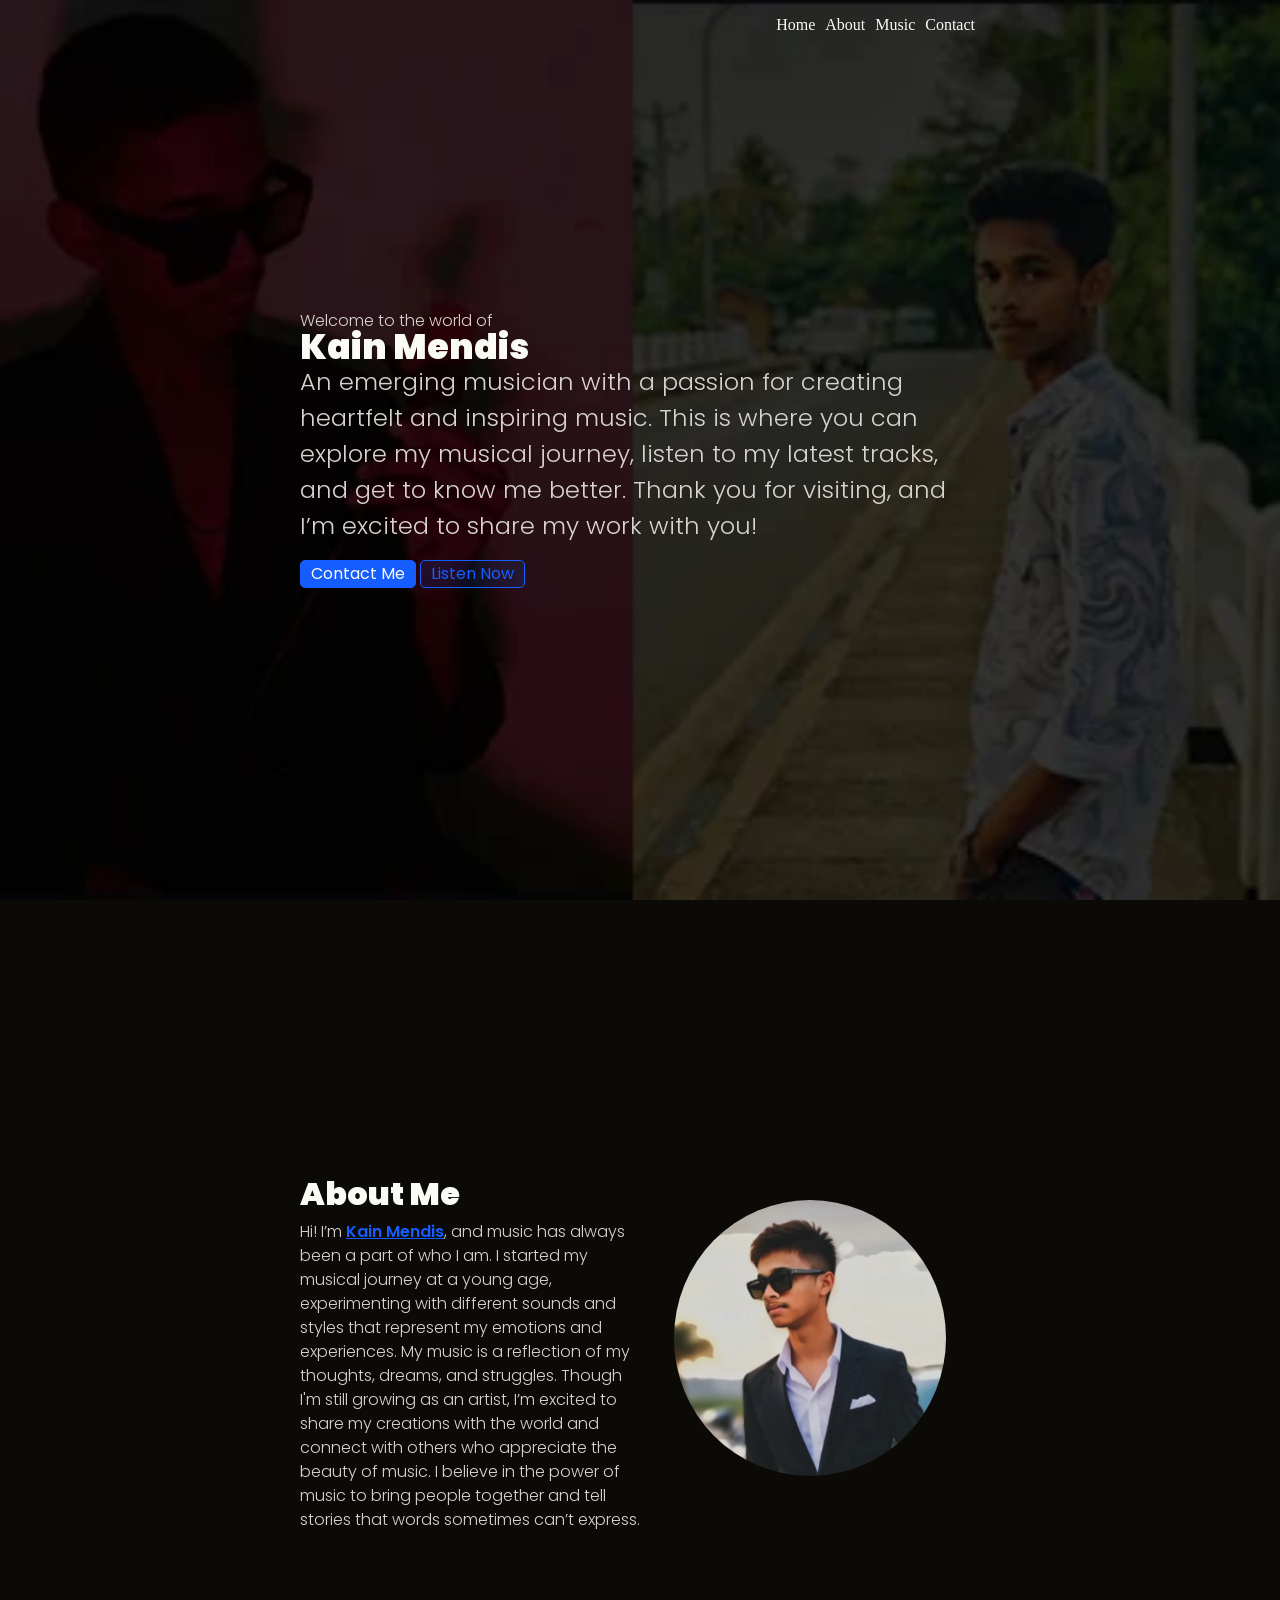
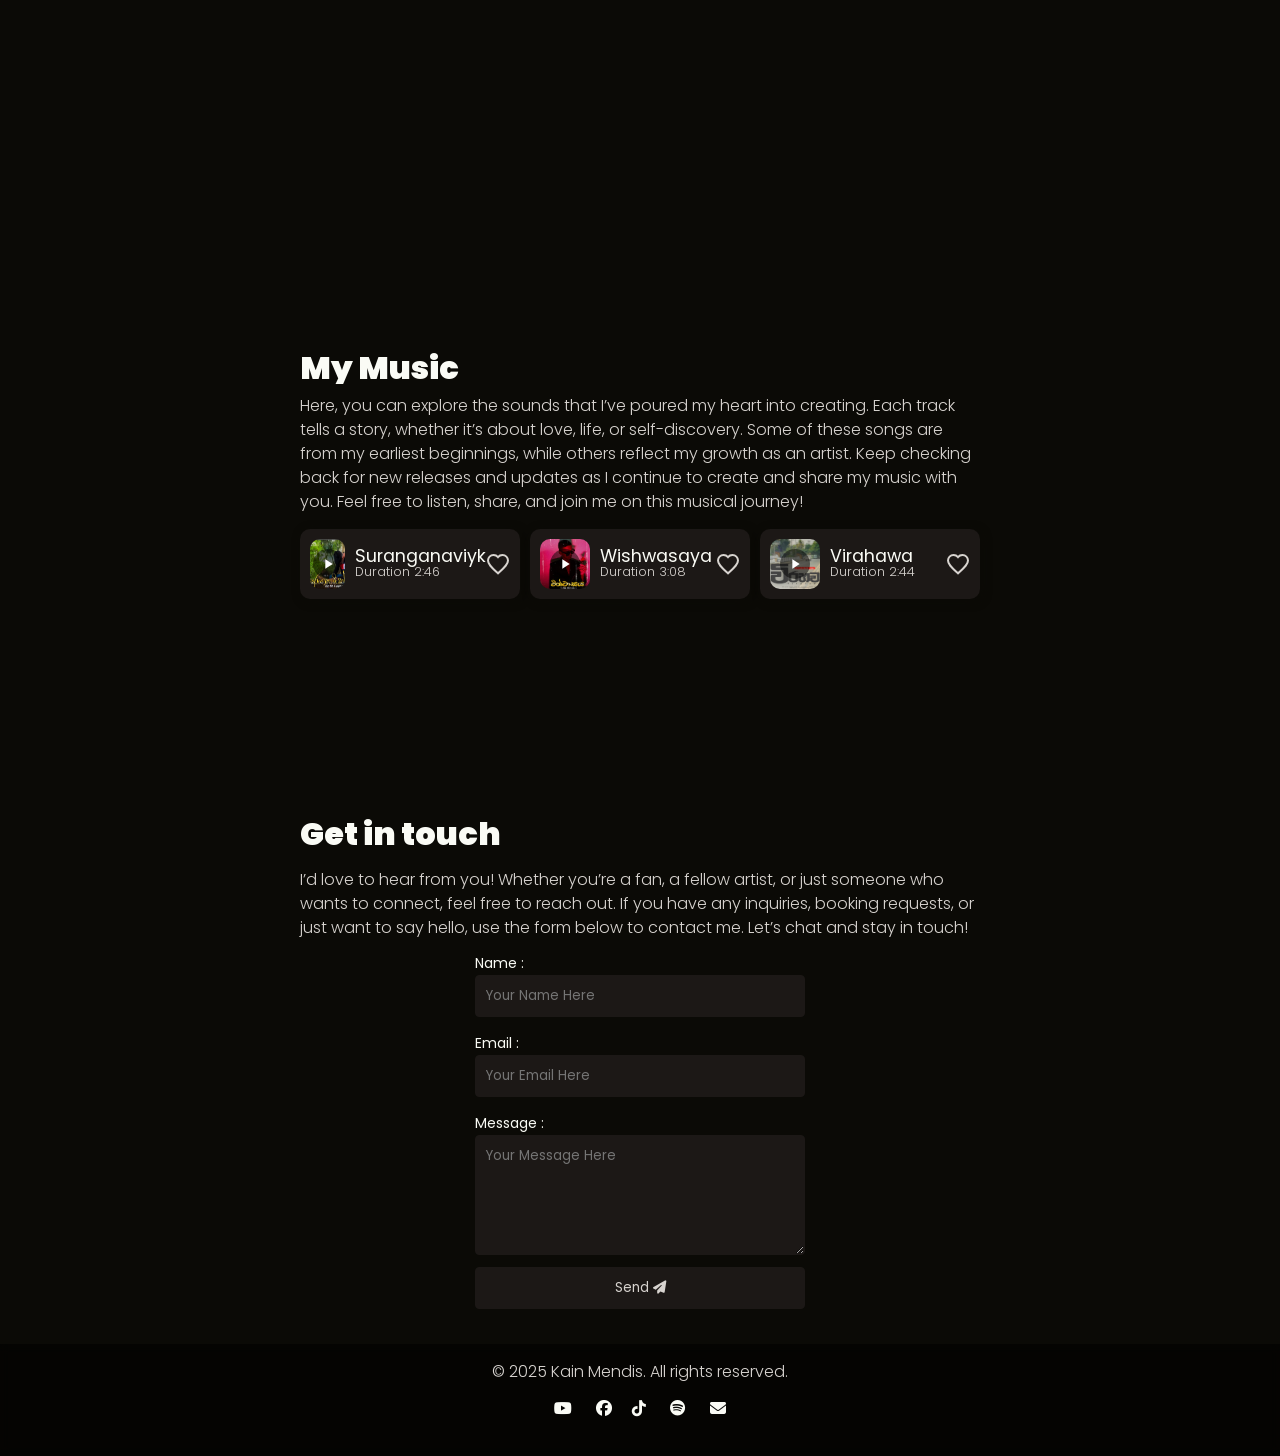
==== index.html @ 8e309671 "Added OG tag" ====
<!DOCTYPE html>
<html lang="en">
  <head>
    <meta charset="UTF-8" />
    <meta http-equiv="X-UA-Compatible" content="IE=edge" />
    <link
      rel="stylesheet"
      href="https://cdnjs.cloudflare.com/ajax/libs/font-awesome/6.7.2/css/all.min.css"
      integrity="sha512-Evv84Mr4kqVGRNSgIGL/F/aIDqQb7xQ2vcrdIwxfjThSH8CSR7PBEakCr51Ck+w+/U6swU2Im1vVX0SVk9ABhg=="
      crossorigin="anonymous"
      referrerpolicy="no-referrer"
    />
    <link rel="preconnect" href="https://fonts.googleapis.com" />
    <link rel="preconnect" href="https://fonts.gstatic.com" crossorigin />
    <link
      href="https://fonts.googleapis.com/css2?family=Poppins:wght@400;600;800&display=swap"
      rel="stylesheet"
    />
    <link
      rel="shortcut icon"
      s
      href="assets/icons/favicon.ico"
      type="image/ico"
    />
    <meta name="viewport" content="width=device-width, initial-scale=1.0" />
    <meta
      name="description"
      content="Discover the poetic artistry of Kain Mendis, a talented music lyricist crafting soulful, evocative lyrics that resonate with audiences. Explore a collection of heartfelt songs, lyrical masterpieces, and creative collaborations. Dive into the world of music, emotion, and storytelling."
    />
    <meta
      name="keywords"
      content="Thakisha Mendis, Gimina mendis, thakisha, thakisha songs, Sri lankan artist"
    />
    <meta name="robots" content="index, follow" />

    <meta property="og:site_name" content="Kain Mendis" />

    <link href="https://unpkg.com/aos@2.3.1/dist/aos.css" rel="stylesheet" />
    <script src="https://unpkg.com/aos@2.3.1/dist/aos.js"></script>
    <link rel="stylesheet" href="/styles/main.css" />
    <meta name="viewport" content="width=device-width, initial-scale=1.0" />
    <script src="./scripts/main.js"></script>
    <script src="./scripts/musicplayer.js" defer></script>
    <title>Kain Mendis | Artist | Producer</title>
  </head>
  <body>
    <header class="header container">
      <nav>
        <ul>
          <li>
            <a
              href="#hero"
              aria-label="hero"
              data-scroll="hero"
              class="nav__link"
              >Home</a
            >
          </li>
          <li>
            <a
              href="#about"
              aria-label="about"
              data-scroll="about"
              class="nav__link"
              >About</a
            >
          </li>
          <li>
            <a
              href="#work"
              aria-label="work"
              data-scroll="work"
              class="nav__link"
              >Music</a
            >
          </li>
          <li>
            <a
              href="#contact"
              aria-label="contact"
              data-scroll="contact"
              class="nav__link"
              >Contact</a
            >
          </li>
        </ul>

        <svg
          onclick="openNav()"
          xmlns="http://www.w3.org/2000/svg"
          viewBox="0 0 50 50"
          id="nav__menu"
          class="nav__menu"
          width="50px"
          height="50px"
        >
          <path
            d="M 0 7.5 L 0 12.5 L 50 12.5 L 50 7.5 Z M 0 22.5 L 0 27.5 L 50 27.5 L 50 22.5 Z M 0 37.5 L 0 42.5 L 50 42.5 L 50 37.5 Z"
          />
        </svg>
      </nav>
    </header>

    <main>
      <section class="hero__section" id="hero">
        <div class="hero__container">
          <p class="hero__subtitle">Welcome to the world of</p>
          <h1 class="hero__title">Kain Mendis</h1>
          <p class="hero__description">
            An emerging musician with a passion for creating heartfelt and
            inspiring music. This is where you can explore my musical journey,
            listen to my latest tracks, and get to know me better. Thank you for
            visiting, and I’m excited to share my work with you!
          </p>
          <br />
          <a href="#contact" class="cta-primary hero__cta">Contact Me</a>
          <a
            href="https://open.spotify.com/artist/6G6eu1yrvsVyr1kWZu29FZ?si=TXNRwLE_S-SxsNo3UIsm8w&nd=1&dlsi=256fed3dd4614f74"
            class="cta-secondary hero__cta"
            >Listen Now</a
          >
        </div>
      </section>

      <section class="about__section" id="about">
        <div class="about__container">
          <div class="about__text">
            <h1 class="about__title" data-aos="fade-down">About Me</h1>
            <div class="about__description" data-aos="fade-down">
              <p>
                Hi! I’m
                <strong
                  ><a
                    href="https://www.youtube.com/@KAIN_MENDIS"
                    target="_blank"
                    rel="noopener noreferrer"
                    >Kain Mendis</a
                  ></strong
                >, and music has always been a part of who I am. I started my
                musical journey at a young age, experimenting with different
                sounds and styles that represent my emotions and experiences. My
                music is a reflection of my thoughts, dreams, and struggles.
                Though I'm still growing as an artist, I’m excited to share my
                creations with the world and connect with others who appreciate
                the beauty of music. I believe in the power of music to bring
                people together and tell stories that words sometimes can’t
                express.
              </p>
            </div>
          </div>
          <div class="about__img" data-aos="fade-down" data-aos-delay="200">
            <img
              src="./assets/img/profile_pic.webp"
              alt="Profile Pic"
              width="100%"
              loading="lazy"
            />
          </div>
        </div>
      </section>
      <section class="music__section" id="work">
        <div class="music__container">
          <h1 class="music__title" data-aos="fade-down" data-aos-delay="100">
            My Music
          </h1>
          <p
            class="music__description"
            data-aos="fade-down"
            data-aos-delay="200"
          >
            Here, you can explore the sounds that I’ve poured my heart into
            creating. Each track tells a story, whether it’s about love, life,
            or self-discovery. Some of these songs are from my earliest
            beginnings, while others reflect my growth as an artist. Keep
            checking back for new releases and updates as I continue to create
            and share my music with you. Feel free to listen, share, and join me
            on this musical journey!
          </p>
          <div class="music__cards" data-aos="fade-down" data-aos-delay="300">
            <!-- first music card start -->

            <div
              class="music-player"
              data-player-id="1"
              data-aos="fade-down"
              data-aos-delay="400"
            >
              <div class="album-art">
                <img src="./assets/song/surgnaviyk.webp" alt="Album Art" />
                <button
                  aria-label="play button"
                  id="play-button-1"
                  class="play-button"
                  onclick="togglePlay(1)"
                >
                  <svg
                    id="play-icon-1"
                    xmlns="http://www.w3.org/2000/svg"
                    viewBox="0 0 24 24"
                    width="16px"
                    height="16px"
                  >
                    <path d="M8 5v14l11-7z" fill="currentColor" />
                  </svg>
                  <svg
                    style="display: none"
                    id="pause-icon-1"
                    xmlns="http://www.w3.org/2000/svg"
                    viewBox="0 0 24 24"
                    width="16px"
                    height="16px"
                  >
                    <path
                      d="M6 19h4V5H6v14zm8-14v14h4V5h-4z"
                      fill="currentColor"
                    />
                  </svg>
                </button>
              </div>
              <div class="song-info">
                <h4>Suranganaviyk</h4>
                <p>Duration 2:46</p>
                <audio id="audio-player-1">
                  <source
                    src="./assets/song/KAIN SURANGANAWIYAK Official Music Video.ogg"
                    type="audio/mpeg"
                  />
                  Your browser does not support the audio element.
                </audio>
              </div>
              <a
                href="https://www.youtube.com/watch?v=UtNPEwo8wok&pp=ygULa2FpbiBtZW5kaXM%3D"
                target="_blank"
                aria-label="open link"
                rel="noopener noreferrer"
              >
                <svg
                  class="heart__svg"
                  xmlns="http://www.w3.org/2000/svg"
                  stroke="1px"
                  stroke-color="green"
                  width="24"
                  height="24"
                  viewBox="0 0 24 24"
                >
                  <path
                    d="M12 21.35l-1.45-1.32C5.4 15.36 2 12.28 2 8.5 2 5.42 4.42 3 7.5 3c1.74 0 3.41.81 4.5 2.09C13.09 3.81 14.76 3 16.5 3 19.58 3 22 5.42 22 8.5c0 3.78-3.4 6.86-8.55 11.54L12 21.35z"
                  />
                </svg>
              </a>
            </div>

            <div
              class="music-player"
              data-player-id="2"
              data-aos="fade-down"
              data-aos-delay="500"
            >
              <div class="album-art">
                <img src="./assets/song/wiswasaya.webp" alt="Album Art" />
                <button
                  aria-label="play button"
                  id="play-button-1"
                  class="play-button"
                  onclick="togglePlay(2)"
                >
                  <svg
                    id="play-icon-2"
                    xmlns="http://www.w3.org/2000/svg"
                    viewBox="0 0 24 24"
                    width="16px"
                    height="16px"
                  >
                    <path d="M8 5v14l11-7z" fill="currentColor" />
                  </svg>
                  <svg
                    style="display: none"
                    id="pause-icon-2"
                    xmlns="http://www.w3.org/2000/svg"
                    viewBox="0 0 24 24"
                    width="16px"
                    height="16px"
                  >
                    <path
                      d="M6 19h4V5H6v14zm8-14v14h4V5h-4z"
                      fill="currentColor"
                    />
                  </svg>
                </button>
              </div>
              <div class="song-info">
                <h4 id="music_title_2">Wishwasaya</h4>
                <p>Duration 3:08</p>
                <audio id="audio-player-2">
                  <source src="/assets/song/Wishwasaya.ogg" type="audio/mpeg" />
                  Your browser does not support the audio element.
                </audio>
              </div>
              <a
                href="https://www.youtube.com/watch?v=zDhf2BBM_ic&pp=ygULa2FpbiBtZW5kaXM%3D"
                target="_blank"
                aria-label="open link"
                rel="noopener noreferrer"
              >
                <svg
                  class="heart__svg"
                  xmlns="http://www.w3.org/2000/svg"
                  stroke="1px"
                  stroke-color="green"
                  width="24"
                  height="24"
                  viewBox="0 0 24 24"
                >
                  <path
                    d="M12 21.35l-1.45-1.32C5.4 15.36 2 12.28 2 8.5 2 5.42 4.42 3 7.5 3c1.74 0 3.41.81 4.5 2.09C13.09 3.81 14.76 3 16.5 3 19.58 3 22 5.42 22 8.5c0 3.78-3.4 6.86-8.55 11.54L12 21.35z"
                  />
                </svg>
              </a>
            </div>

            <div
              class="music-player"
              data-player-id="3"
              data-aos="fade-down"
              data-aos-delay="600"
            >
              <div class="album-art">
                <img src="./assets/song/wirahawa.webp" alt="Album Art" />
                <button
                  aria-label="play button"
                  id="play-button-3"
                  class="play-button"
                  onclick="togglePlay(3)"
                >
                  <svg
                    id="play-icon-3"
                    xmlns="http://www.w3.org/2000/svg"
                    viewBox="0 0 24 24"
                    width="16px"
                    height="16px"
                  >
                    <path d="M8 5v14l11-7z" fill="currentColor" />
                  </svg>
                  <svg
                    style="display: none"
                    id="pause-icon-3"
                    xmlns="http://www.w3.org/2000/svg"
                    viewBox="0 0 24 24"
                    width="16px"
                    height="16px"
                  >
                    <path
                      d="M6 19h4V5H6v14zm8-14v14h4V5h-4z"
                      fill="currentColor"
                    />
                  </svg>
                </button>
              </div>
              <div class="song-info">
                <h4>Virahawa</h4>
                <p>Duration 2:44</p>
                <audio id="audio-player-3">
                  <source
                    src="/assets/song/KAIN Virahawa Official Music Video.ogg"
                    type="audio/mpeg"
                  />
                  Your browser does not support the audio element.
                </audio>
              </div>
              <a
                href="https://www.youtube.com/watch?v=tESMaCNR1vE&pp=ygULa2FpbiBtZW5kaXM%3D"
                target="_blank"
                aria-label="open link"
                rel="noopener noreferrer"
              >
                <svg
                  class="heart__svg"
                  xmlns="http://www.w3.org/2000/svg"
                  stroke="1px"
                  stroke-color="green"
                  width="24"
                  height="24"
                  viewBox="0 0 24 24"
                >
                  <path
                    d="M12 21.35l-1.45-1.32C5.4 15.36 2 12.28 2 8.5 2 5.42 4.42 3 7.5 3c1.74 0 3.41.81 4.5 2.09C13.09 3.81 14.76 3 16.5 3 19.58 3 22 5.42 22 8.5c0 3.78-3.4 6.86-8.55 11.54L12 21.35z"
                  />
                </svg>
              </a>
            </div>
          </div>
        </div>
      </section>

      <section class="contact__section" id="contact">
        <div class="contact__container">
          <h1 class="contact__title" data-aos="fade-down" data-aos-delay="650">
            Get in touch
          </h1>
          <p
            class="contact__description"
            data-aos="fade-down"
            data-aos-delay="650"
          >
            I’d love to hear from you! Whether you’re a fan, a fellow artist, or
            just someone who wants to connect, feel free to reach out. If you
            have any inquiries, booking requests, or just want to say hello, use
            the form below to contact me. Let’s chat and stay in touch!
          </p>

          <form
            action="https://api.web3forms.com/submit"
            method="POST"
            class="contact__form"
          >
            <input
              type="hidden"
              name="access_key"
              value="5359631e-03e5-4530-91e0-17bca635afae"
            />
            <input
              type="hidden"
              name="redirect"
              value="https://kainmendis.online/thankyou"
            />
            <div
              class="contact__input"
              data-aos="fade-down"
              data-aos-delay="650"
            >
              <label for="name"
                >Name : <br />
                <input
                  id="contact__inputname"
                  type="text"
                  name="name"
                  placeholder="Your Name Here"
                  required
                  autocomplete="off"
                  aria-autocomplete="none"
                /><br />
              </label>
            </div>
            <div
              class="contact__input"
              data-aos="fade-down"
              data-aos-delay="650"
            >
              <label for="name"
                >Email : <br />
                <input
                  id="contact__inputemail"
                  type="email"
                  name="email"
                  placeholder="Your Email Here"
                  required
                  autocomplete="off"
                  aria-autocomplete="none"
                /><br />
              </label>
            </div>
            <div
              class="contact__input"
              data-aos="fade-down"
              data-aos-delay="650"
            >
              <label for="message"
                >Message : <br />
                <textarea
                  id="contact__inputmessage"
                  name="message"
                  id="message"
                  placeholder="Your Message Here"
                  required
                  autocomplete="off"
                  aria-autocomplete="none"
                ></textarea
                ><br />
              </label>
            </div>

            <div
              class="contact__input"
              data-aos="fade-down"
              data-aos-delay="650"
            >
              <button
                id="contact__inputsend"
                class="cta"
                type="submit"
                value="Submit"
              >
                Send <i class="fa-solid fa-paper-plane"></i>
              </button>
            </div>
          </form>
        </div>
      </section>

      <footer class="footer__section">
        <div class="footer__container">
          <p>&copy; 2025 Kain Mendis. All rights reserved.</p>
          <div class="footer__links">
            <p>
              <a
                href="https://www.youtube.com/@KAIN_MENDIS"
                class="fab fa-youtube"
                aria-label="footer link"
              ></a>
              <a
                href="https://www.facebook.com/Kain.Mendiss"
                class="fab fa-facebook"
                aria-label="footer link"
              ></a
              ><a
                href="https://www.tiktok.com/@kain_mendiss"
                class="fab fa-tiktok"
                aria-label="footer link"
              ></a>

              <a
                href="https://open.spotify.com/artist/6G6eu1yrvsVyr1kWZu29FZ?si=TXNRwLE_S-SxsNo3UIsm8w&nd=1&dlsi=256fed3dd4614f74"
                class="fa-brands fa-spotify"
                aria-label="footer link"
              ></a>
              <a
                href="mailto:Willzensocial@gmail.com"
                class="fas fa-envelope"
                aria-label="footer link"
              ></a>
            </p>
          </div>
        </div>
      </footer>

      <!-- Side Navigation Menu -->
      <!-- Side Navigation Menu -->
      <div id="mySidenav" class="side-nav">
        <!-- Close button -->
        <span href="javascript:void(0)" class="close-btn" onclick="closeNav()"
          >×</span
        >
        <!-- Side Nav Links -->
        <a
          href="#hero"
          onclick="navigate()"
          aria-label="hero"
          data-scroll="hero"
          class="nav__link"
          >Home</a
        >
        <a
          href="#about"
          onclick="navigate()"
          aria-label="about"
          data-scroll="about"
          class="nav__link"
          >About</a
        >
        <a
          href="#work"
          onclick="navigate()"
          aria-label="work"
          data-scroll="work"
          class="nav__link"
          >Music</a
        >
        <a
          href="#contact"
          onclick="navigate()"
          aria-label="contact"
          data-scroll="contact"
          class="nav__link"
          >Contact</a
        >
      </div>
    </main>
    <script>
      AOS.init();
    </script>
  </body>
</html>
---- styles/main.css ----
@import url("./reset.css");
@import url("./components/footer.css");
@import url("./components/contact.css");
@import url("./components/music.css");
@import url("./components/about.css");
@import url("./components/header.css");
@import url("./components/hero.css");
@import url("./components/utils.css");

* {
    padding: 0;
    margin: 0;
    box-sizing: border-box;
    scroll-behavior: smooth;
    font-family: "Poppins", serif;
}

html,
body {
    background-color: var(--clr-black);
}

::-webkit-scrollbar {
    width: 6px;
    height: 1px;
}

::-webkit-scrollbar-track {
    background-color: rgb(165, 165, 165, 0.5);
}

::-webkit-scrollbar-thumb {
    background-color: rgb(165, 165, 165);
    border-radius: 5px;
    transition: background-color 0.3s ease;
}

::-webkit-scrollbar-thumb:hover {
    transform: translateX(10px);
    background-color: rgb(165, 165, 165);
}

/* Style for the side nav */
.side-nav {
    height: 100%;
    display: flex;
    flex-direction: column;
    justify-content: center;
    align-items: center;
    width: 0;
    position: fixed;
    z-index: 1;
    top: 0;
    left: 0;
    background-color: var(--clr-black);
    opacity: 0.98;
    overflow-x: hidden;
    transition: 0.5s;
    padding-top: 60px;
    font-family: "Poppins", serif;
}

/* Links inside the side nav */
.side-nav a {
    padding: 8px 8px 8px 32px;
    text-decoration: none;
    user-select: none;
    font-size: 1.2rem;
    color: #fff;
    display: block;
    transition: 0.3s;
}

.side-nav a:hover {
    color: var(--clr-primary);
}

/* Close button for the side nav */
.close-btn {
    position: absolute;
    top: 0;
    right: 25px;
    font-size: 36px;
    margin-left: 50px;
    color: white;
    cursor: pointer;
}

/* Style for page content */
.main-content {
    padding: 20px;
}

/* Transition for the open side nav */
.open-nav {
    width: 100%;
}
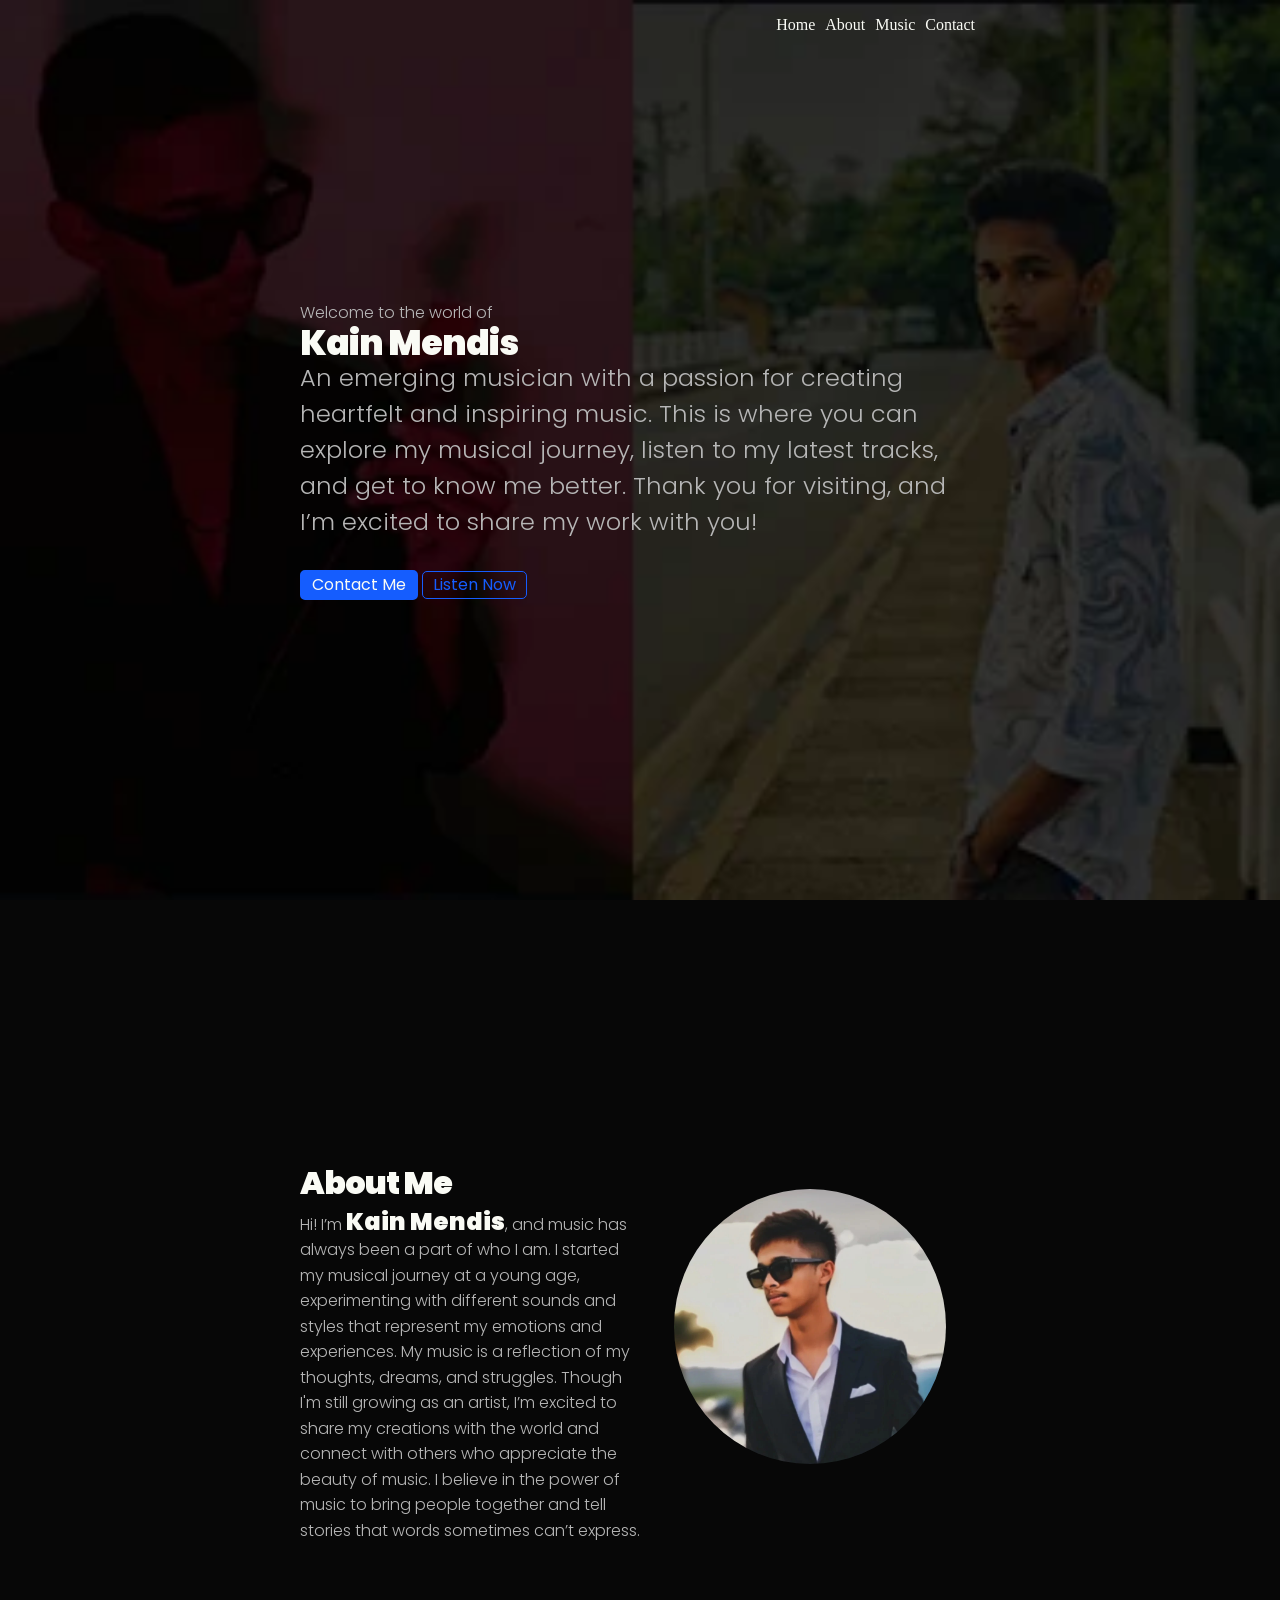
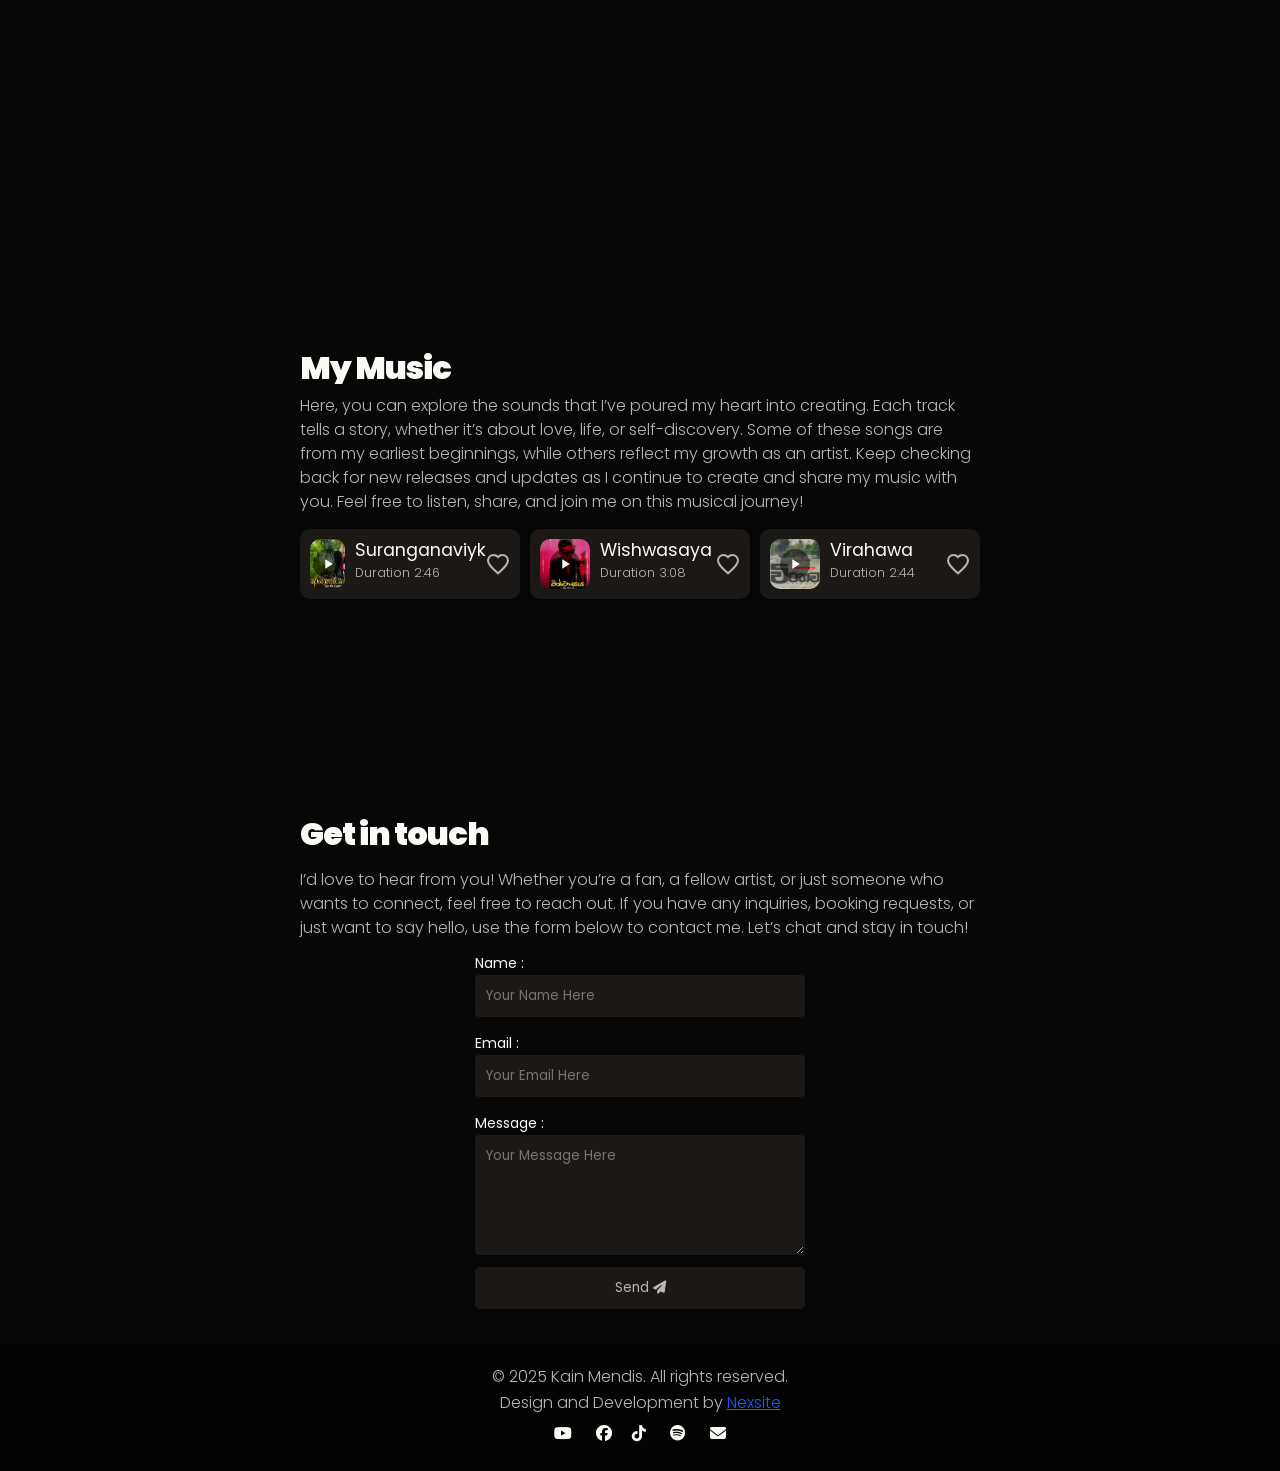
==== commit d9e9adf8: "update" ====
--- a/index.html
+++ b/index.html
@@ -33,7 +33,12 @@
     />
     <meta name="robots" content="index, follow" />
 
+
+    <meta property="og:title" content="Kain Mendi's Official Website" />
+    <meta property="og:image" content="https://raw.githubusercontent.com/Nexsite/kain-mendis/refs/heads/main/assets/img/big_header.webp?token=GHSAT0AAAAAAC6T6UCVNXYVLWBDRYYMHTQ6Z5MVV3Q" />
     <meta property="og:site_name" content="Kain Mendis" />
+    <meta property="og:type" content="website" />
+    <meta property="og:description" content="Discover the poetic artistry of Kain Mendis, a talented music lyricist crafting soulful, evocative lyrics that resonate with audiences. Explore a collection of heartfelt songs, lyrical masterpieces, and creative collaborations. Dive into the world of music, emotion, and storytelling." />
 
     <link href="https://unpkg.com/aos@2.3.1/dist/aos.css" rel="stylesheet" />
     <script src="https://unpkg.com/aos@2.3.1/dist/aos.js"></script>
@@ -87,7 +92,7 @@
 
         <svg
           onclick="openNav()"
-          xmlns="http://www.w3.org/2000/svg"
+          xmlns="https://www.w3.org/2000/svg"
           viewBox="0 0 50 50"
           id="nav__menu"
           class="nav__menu"
@@ -130,12 +135,7 @@
               <p>
                 Hi! I’m
                 <strong
-                  ><a
-                    href="https://www.youtube.com/@KAIN_MENDIS"
-                    target="_blank"
-                    rel="noopener noreferrer"
-                    >Kain Mendis</a
-                  ></strong
+                  >Kain Mendis</strong
                 >, and music has always been a part of who I am. I started my
                 musical journey at a young age, experimenting with different
                 sounds and styles that represent my emotions and experiences. My
@@ -195,7 +195,7 @@
                 >
                   <svg
                     id="play-icon-1"
-                    xmlns="http://www.w3.org/2000/svg"
+                    xmlns="https://www.w3.org/2000/svg"
                     viewBox="0 0 24 24"
                     width="16px"
                     height="16px"
@@ -205,7 +205,7 @@
                   <svg
                     style="display: none"
                     id="pause-icon-1"
-                    xmlns="http://www.w3.org/2000/svg"
+                    xmlns="https://www.w3.org/2000/svg"
                     viewBox="0 0 24 24"
                     width="16px"
                     height="16px"
@@ -236,7 +236,7 @@
               >
                 <svg
                   class="heart__svg"
-                  xmlns="http://www.w3.org/2000/svg"
+                  xmlns="https://www.w3.org/2000/svg"
                   stroke="1px"
                   stroke-color="green"
                   width="24"
@@ -266,7 +266,7 @@
                 >
                   <svg
                     id="play-icon-2"
-                    xmlns="http://www.w3.org/2000/svg"
+                    xmlns="https://www.w3.org/2000/svg"
                     viewBox="0 0 24 24"
                     width="16px"
                     height="16px"
@@ -276,7 +276,7 @@
                   <svg
                     style="display: none"
                     id="pause-icon-2"
-                    xmlns="http://www.w3.org/2000/svg"
+                    xmlns="https://www.w3.org/2000/svg"
                     viewBox="0 0 24 24"
                     width="16px"
                     height="16px"
@@ -304,7 +304,7 @@
               >
                 <svg
                   class="heart__svg"
-                  xmlns="http://www.w3.org/2000/svg"
+                  xmlns="https://www.w3.org/2000/svg"
                   stroke="1px"
                   stroke-color="green"
                   width="24"
@@ -334,7 +334,7 @@
                 >
                   <svg
                     id="play-icon-3"
-                    xmlns="http://www.w3.org/2000/svg"
+                    xmlns="https://www.w3.org/2000/svg"
                     viewBox="0 0 24 24"
                     width="16px"
                     height="16px"
@@ -344,7 +344,7 @@
                   <svg
                     style="display: none"
                     id="pause-icon-3"
-                    xmlns="http://www.w3.org/2000/svg"
+                    xmlns="https://www.w3.org/2000/svg"
                     viewBox="0 0 24 24"
                     width="16px"
                     height="16px"
@@ -375,7 +375,7 @@
               >
                 <svg
                   class="heart__svg"
-                  xmlns="http://www.w3.org/2000/svg"
+                  xmlns="https://www.w3.org/2000/svg"
                   stroke="1px"
                   stroke-color="green"
                   width="24"
@@ -499,33 +499,33 @@
 
       <footer class="footer__section">
         <div class="footer__container">
-          <p>&copy; 2025 Kain Mendis. All rights reserved.</p>
+          <p>&copy; 2025 Kain Mendis. All rights reserved. <br> Design and Development by <a href="https://github.com/Nexsite">Nexsite</a></p>
           <div class="footer__links">
             <p>
               <a
                 href="https://www.youtube.com/@KAIN_MENDIS"
-                class="fab fa-youtube"
+                class="fa fab fa-youtube"
                 aria-label="footer link"
               ></a>
               <a
                 href="https://www.facebook.com/Kain.Mendiss"
-                class="fab fa-facebook"
+                class="fa fab fa-facebook"
                 aria-label="footer link"
               ></a
               ><a
                 href="https://www.tiktok.com/@kain_mendiss"
-                class="fab fa-tiktok"
+                class="fa fab fa-tiktok"
                 aria-label="footer link"
               ></a>
 
               <a
                 href="https://open.spotify.com/artist/6G6eu1yrvsVyr1kWZu29FZ?si=TXNRwLE_S-SxsNo3UIsm8w&nd=1&dlsi=256fed3dd4614f74"
-                class="fa-brands fa-spotify"
+                class="fa fa-brands fa-spotify"
                 aria-label="footer link"
               ></a>
               <a
                 href="mailto:Willzensocial@gmail.com"
-                class="fas fa-envelope"
+                class="fa fas fa-envelope"
                 aria-label="footer link"
               ></a>
             </p>
@@ -535,7 +535,7 @@
 
       <!-- Side Navigation Menu -->
       <!-- Side Navigation Menu -->
-      <div id="mySidenav" class="side-nav">
+      <div id="mySidenav" class="side-nav" onclick="closeNav()">
         <!-- Close button -->
         <span href="javascript:void(0)" class="close-btn" onclick="closeNav()"
           >×</span
--- a/styles/main.css
+++ b/styles/main.css
@@ -7,6 +7,10 @@
 @import url("./components/hero.css");
 @import url("./components/utils.css");
 
+::selection {
+    color: white;
+    background-color: var(--clr-primary);
+}
 * {
     padding: 0;
     margin: 0;
@@ -64,7 +68,7 @@
 .side-nav a {
     padding: 8px 8px 8px 32px;
     text-decoration: none;
-    user-select: none;
+    /* user-select: none; */
     font-size: 1.2rem;
     color: #fff;
     display: block;
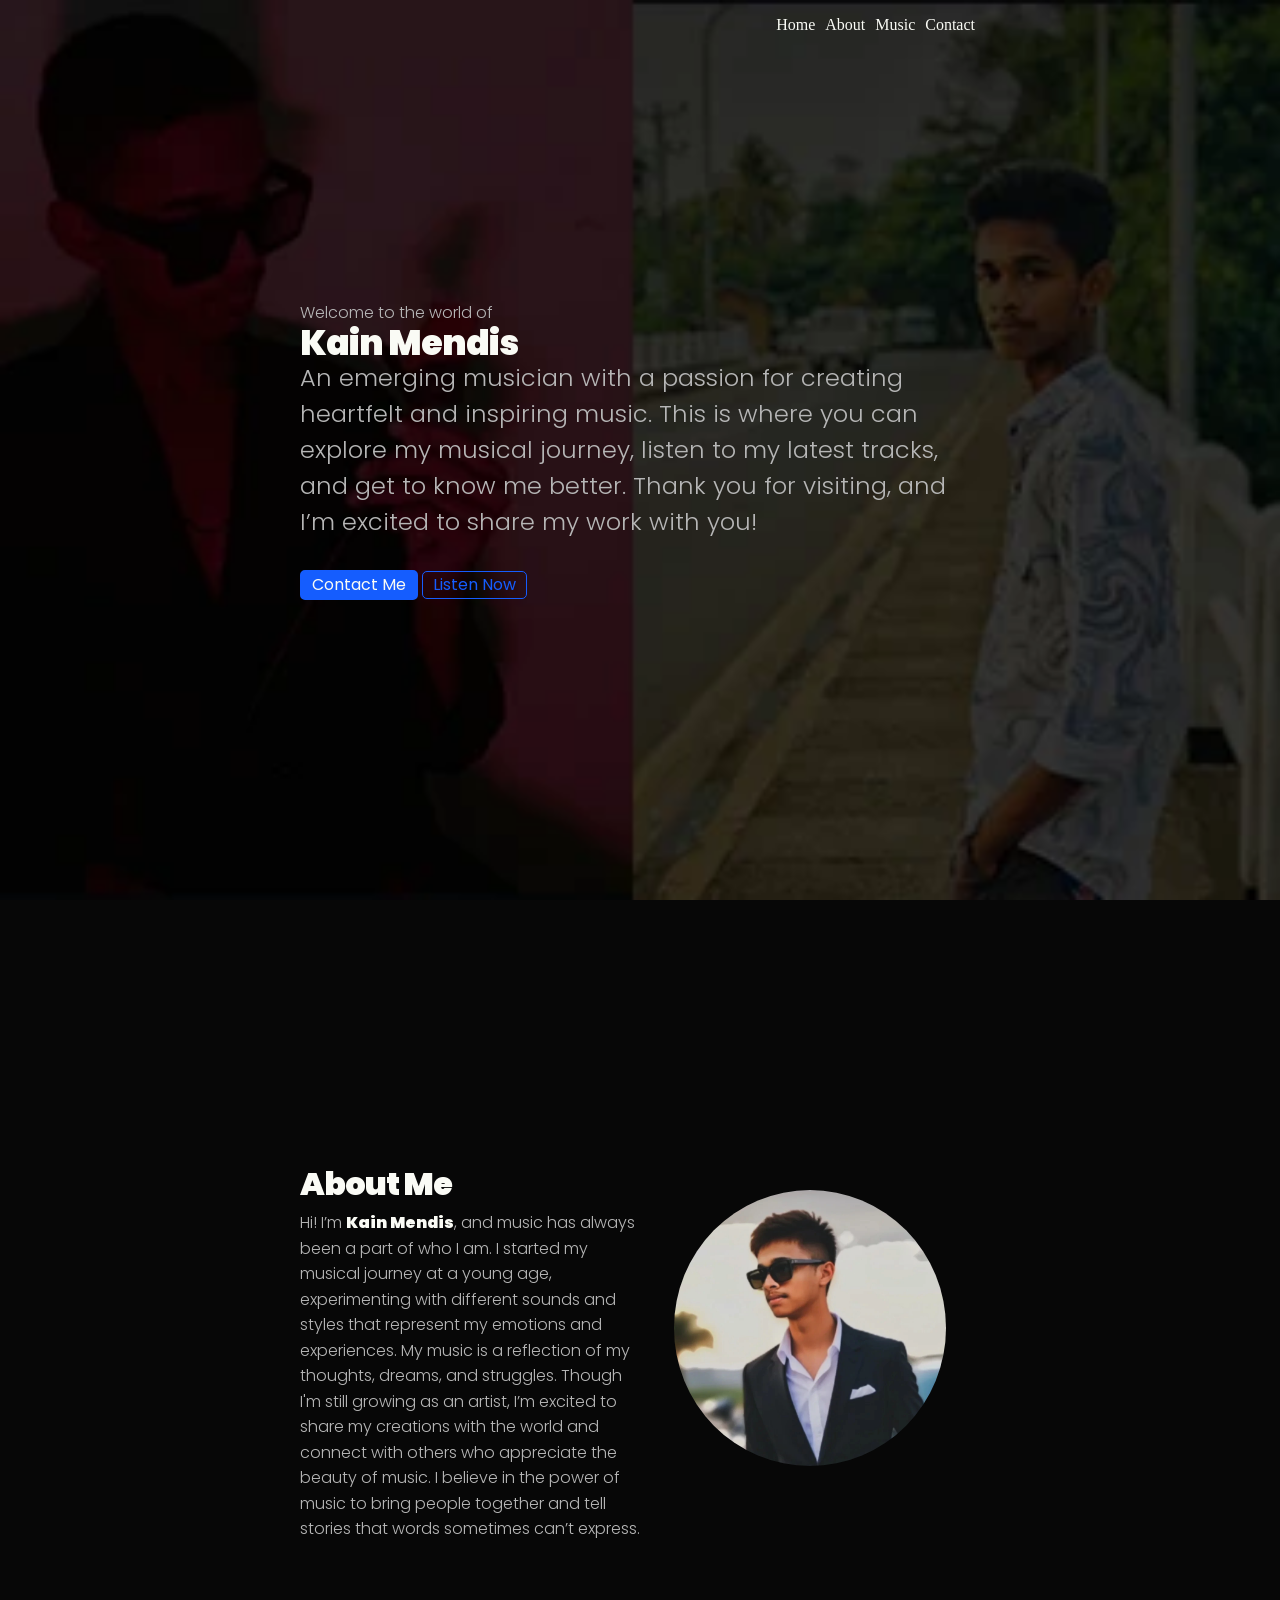
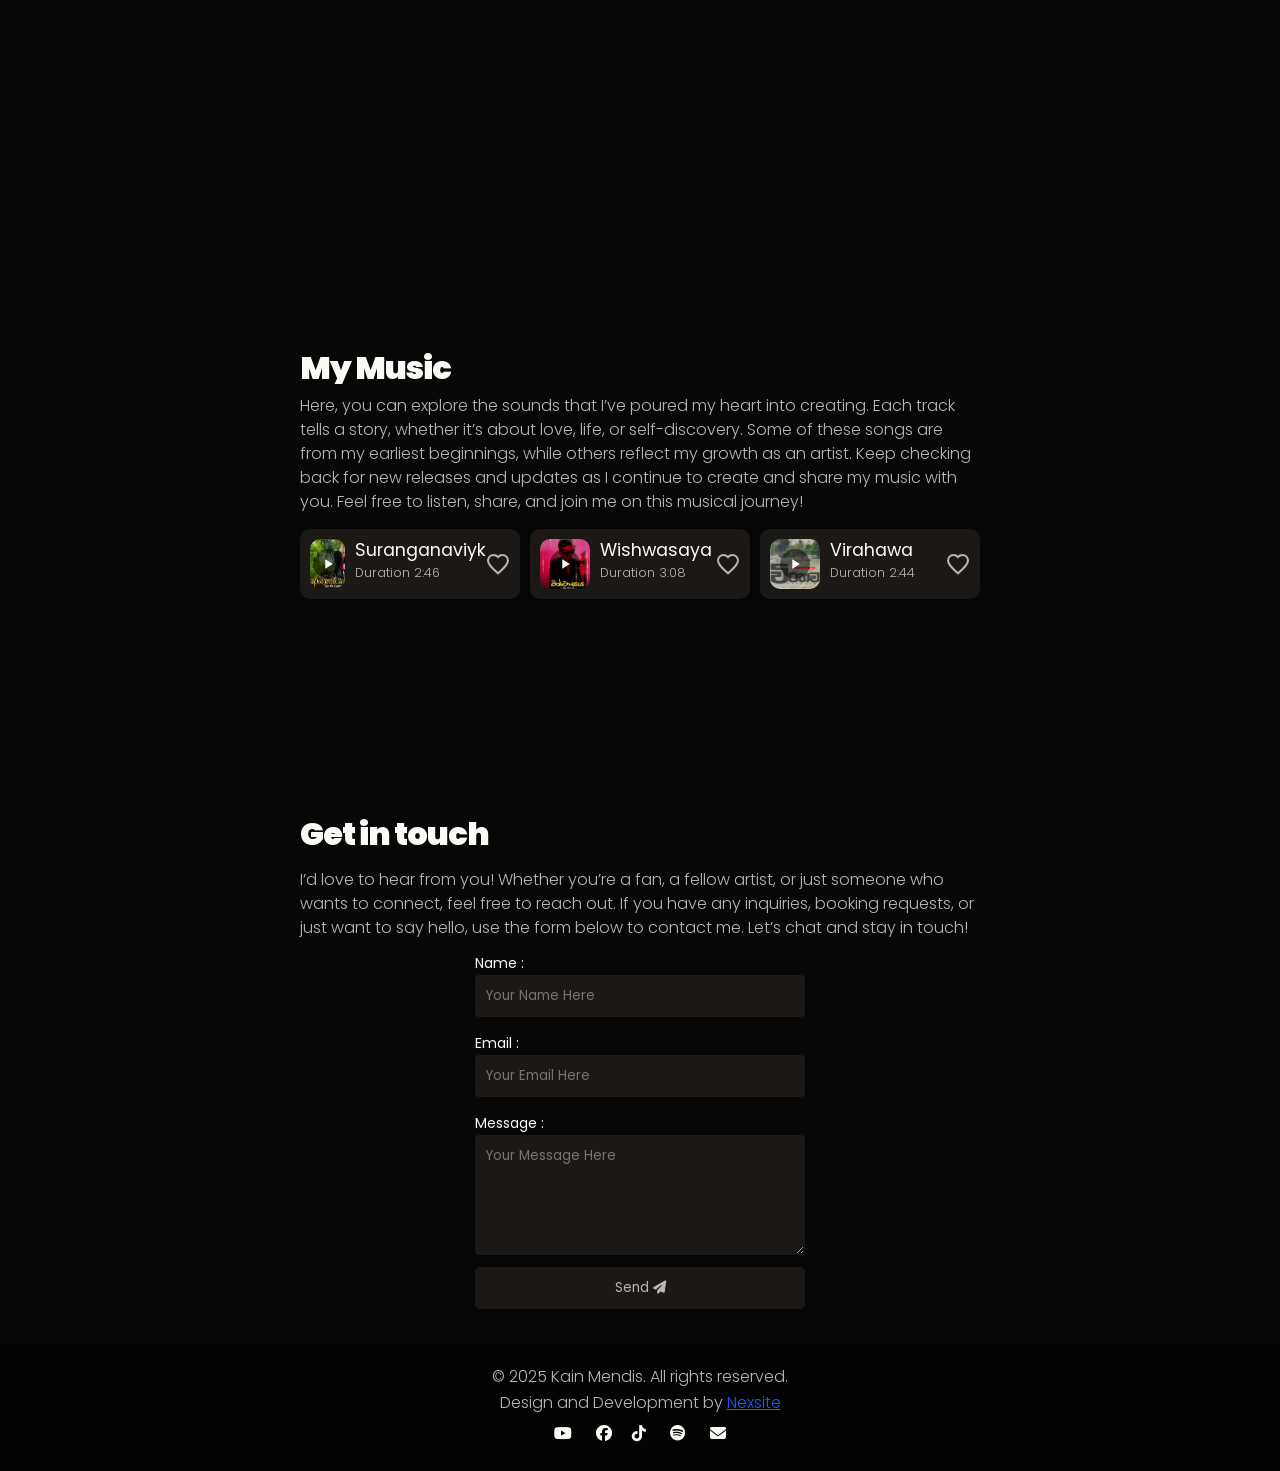
==== commit 6ff355a8: "update link on the form" ====
--- a/index.html
+++ b/index.html
@@ -33,12 +33,17 @@
     />
     <meta name="robots" content="index, follow" />
 
-
     <meta property="og:title" content="Kain Mendi's Official Website" />
-    <meta property="og:image" content="https://raw.githubusercontent.com/Nexsite/kain-mendis/refs/heads/main/assets/img/big_header.webp?token=GHSAT0AAAAAAC6T6UCVNXYVLWBDRYYMHTQ6Z5MVV3Q" />
+    <meta
+      property="og:image"
+      content="https://raw.githubusercontent.com/Nexsite/kain-mendis/refs/heads/main/assets/img/big_header.webp?token=GHSAT0AAAAAAC6T6UCVNXYVLWBDRYYMHTQ6Z5MVV3Q"
+    />
     <meta property="og:site_name" content="Kain Mendis" />
     <meta property="og:type" content="website" />
-    <meta property="og:description" content="Discover the poetic artistry of Kain Mendis, a talented music lyricist crafting soulful, evocative lyrics that resonate with audiences. Explore a collection of heartfelt songs, lyrical masterpieces, and creative collaborations. Dive into the world of music, emotion, and storytelling." />
+    <meta
+      property="og:description"
+      content="Discover the poetic artistry of Kain Mendis, a talented music lyricist crafting soulful, evocative lyrics that resonate with audiences. Explore a collection of heartfelt songs, lyrical masterpieces, and creative collaborations. Dive into the world of music, emotion, and storytelling."
+    />
 
     <link href="https://unpkg.com/aos@2.3.1/dist/aos.css" rel="stylesheet" />
     <script src="https://unpkg.com/aos@2.3.1/dist/aos.js"></script>
@@ -134,17 +139,15 @@
             <div class="about__description" data-aos="fade-down">
               <p>
                 Hi! I’m
-                <strong
-                  >Kain Mendis</strong
-                >, and music has always been a part of who I am. I started my
-                musical journey at a young age, experimenting with different
-                sounds and styles that represent my emotions and experiences. My
-                music is a reflection of my thoughts, dreams, and struggles.
-                Though I'm still growing as an artist, I’m excited to share my
-                creations with the world and connect with others who appreciate
-                the beauty of music. I believe in the power of music to bring
-                people together and tell stories that words sometimes can’t
-                express.
+                <strong>Kain Mendis</strong>, and music has always been a part
+                of who I am. I started my musical journey at a young age,
+                experimenting with different sounds and styles that represent my
+                emotions and experiences. My music is a reflection of my
+                thoughts, dreams, and struggles. Though I'm still growing as an
+                artist, I’m excited to share my creations with the world and
+                connect with others who appreciate the beauty of music. I
+                believe in the power of music to bring people together and tell
+                stories that words sometimes can’t express.
               </p>
             </div>
           </div>
@@ -421,7 +424,7 @@
             <input
               type="hidden"
               name="redirect"
-              value="https://kainmendis.online/thankyou"
+              value="https://www.kainmendis.online/thankyou"
             />
             <div
               class="contact__input"
@@ -499,7 +502,11 @@
 
       <footer class="footer__section">
         <div class="footer__container">
-          <p>&copy; 2025 Kain Mendis. All rights reserved. <br> Design and Development by <a href="https://github.com/Nexsite">Nexsite</a></p>
+          <p>
+            &copy; 2025 Kain Mendis. All rights reserved. <br />
+            Design and Development by
+            <a href="https://github.com/Nexsite">Nexsite</a>
+          </p>
           <div class="footer__links">
             <p>
               <a
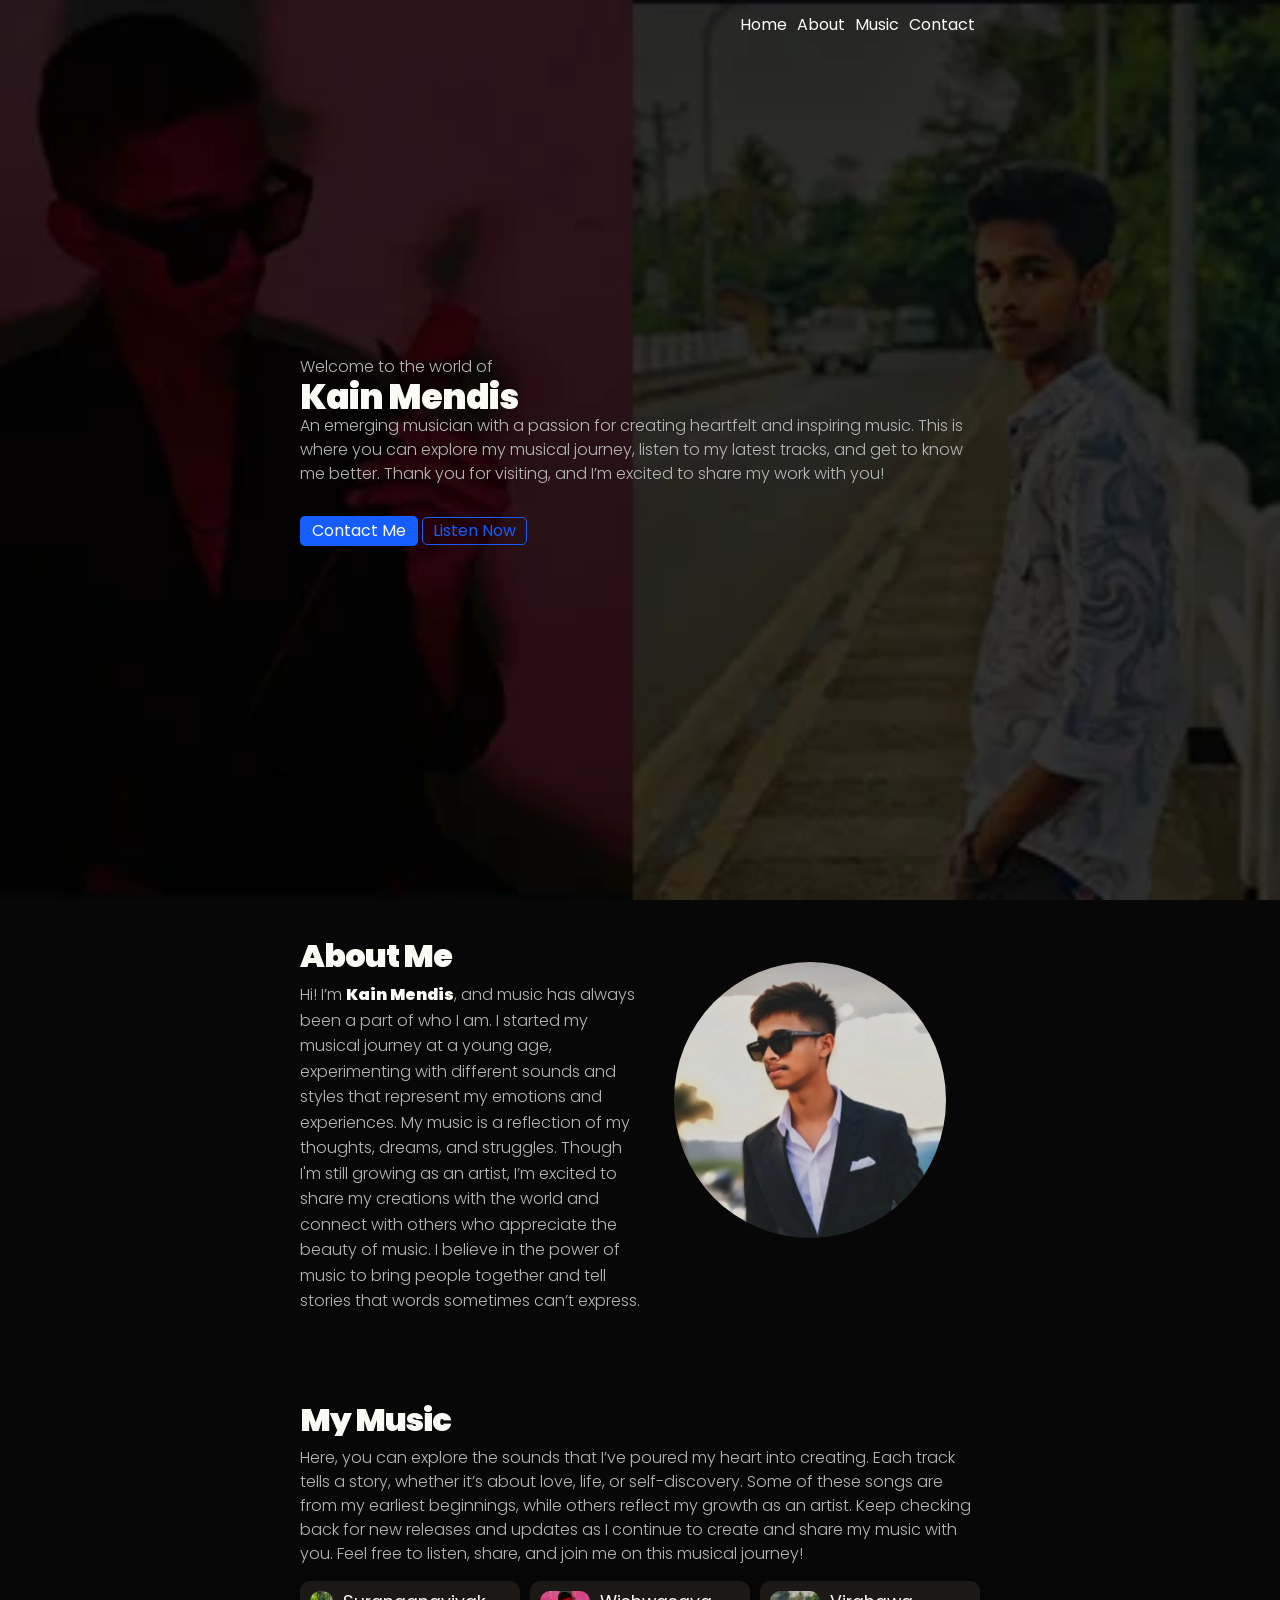
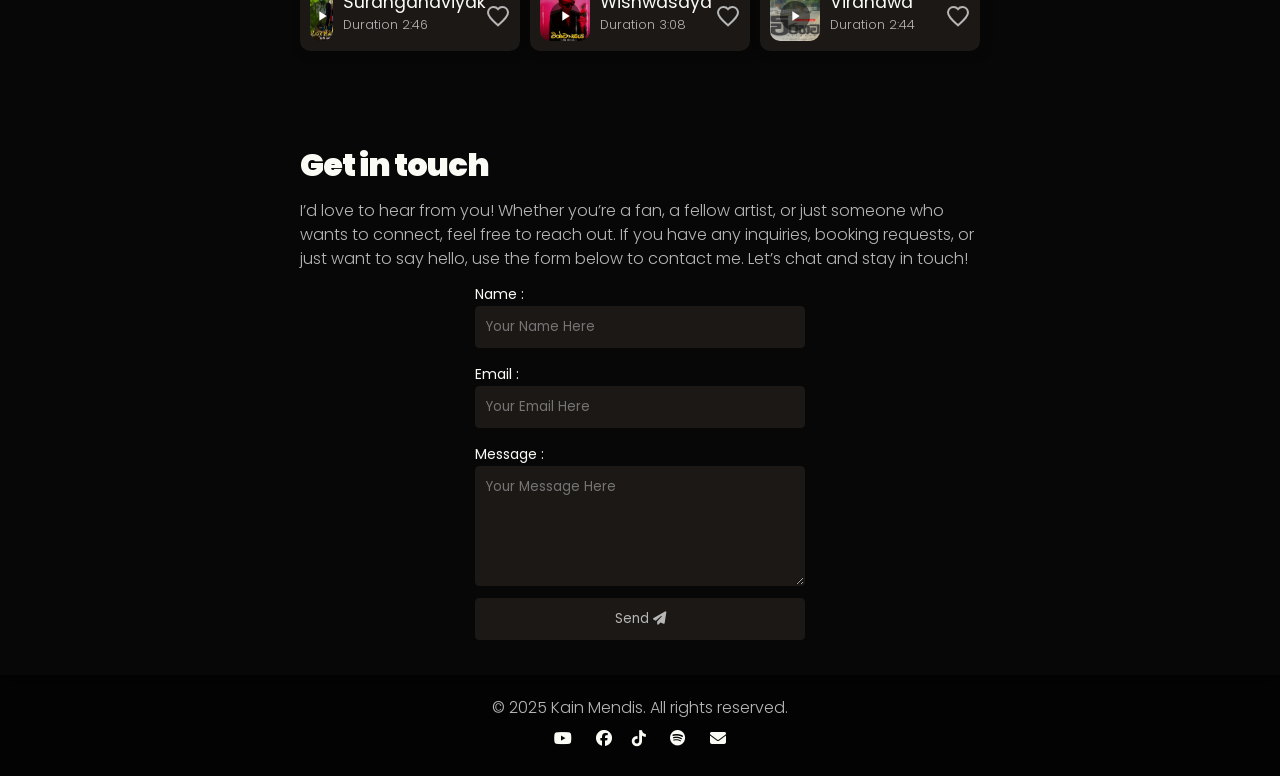
==== commit d76da880: "minifyed the css, remove watermark" ====
--- a/index.html
+++ b/index.html
@@ -131,6 +131,9 @@
           >
         </div>
       </section>
+
+
+
 
       <section class="about__section" id="about">
         <div class="about__container">
@@ -221,7 +224,7 @@
                 </button>
               </div>
               <div class="song-info">
-                <h4>Suranganaviyk</h4>
+                <h4 id="suranganaviyak"></h4>
                 <p>Duration 2:46</p>
                 <audio id="audio-player-1">
                   <source
@@ -292,7 +295,7 @@
                 </button>
               </div>
               <div class="song-info">
-                <h4 id="music_title_2">Wishwasaya</h4>
+                <h4 id="music_title_2"></h4>
                 <p>Duration 3:08</p>
                 <audio id="audio-player-2">
                   <source src="/assets/song/Wishwasaya.ogg" type="audio/mpeg" />
@@ -504,8 +507,7 @@
         <div class="footer__container">
           <p>
             &copy; 2025 Kain Mendis. All rights reserved. <br />
-            Design and Development by
-            <a href="https://github.com/Nexsite">Nexsite</a>
+            <!-- <a href="https://github.com/Nexsite">Nexsite</a> -->
           </p>
           <div class="footer__links">
             <p>
--- a/styles/main.css
+++ b/styles/main.css
@@ -1,4 +1,5 @@
 @import url("./reset.css");
+@import url("./components/sonerelease.css");
 @import url("./components/footer.css");
 @import url("./components/contact.css");
 @import url("./components/music.css");
@@ -16,7 +17,7 @@
     margin: 0;
     box-sizing: border-box;
     scroll-behavior: smooth;
-    font-family: "Poppins", serif;
+    font-family: "Poppins", sans-serif;
 }
 
 html,
@@ -61,7 +62,6 @@
     overflow-x: hidden;
     transition: 0.5s;
     padding-top: 60px;
-    font-family: "Poppins", serif;
 }
 
 /* Links inside the side nav */
@@ -82,9 +82,9 @@
 /* Close button for the side nav */
 .close-btn {
     position: absolute;
-    top: 0;
-    right: 25px;
-    font-size: 36px;
+    top: 10px;
+    right: 15px;
+    font-size: 46px;
     margin-left: 50px;
     color: white;
     cursor: pointer;
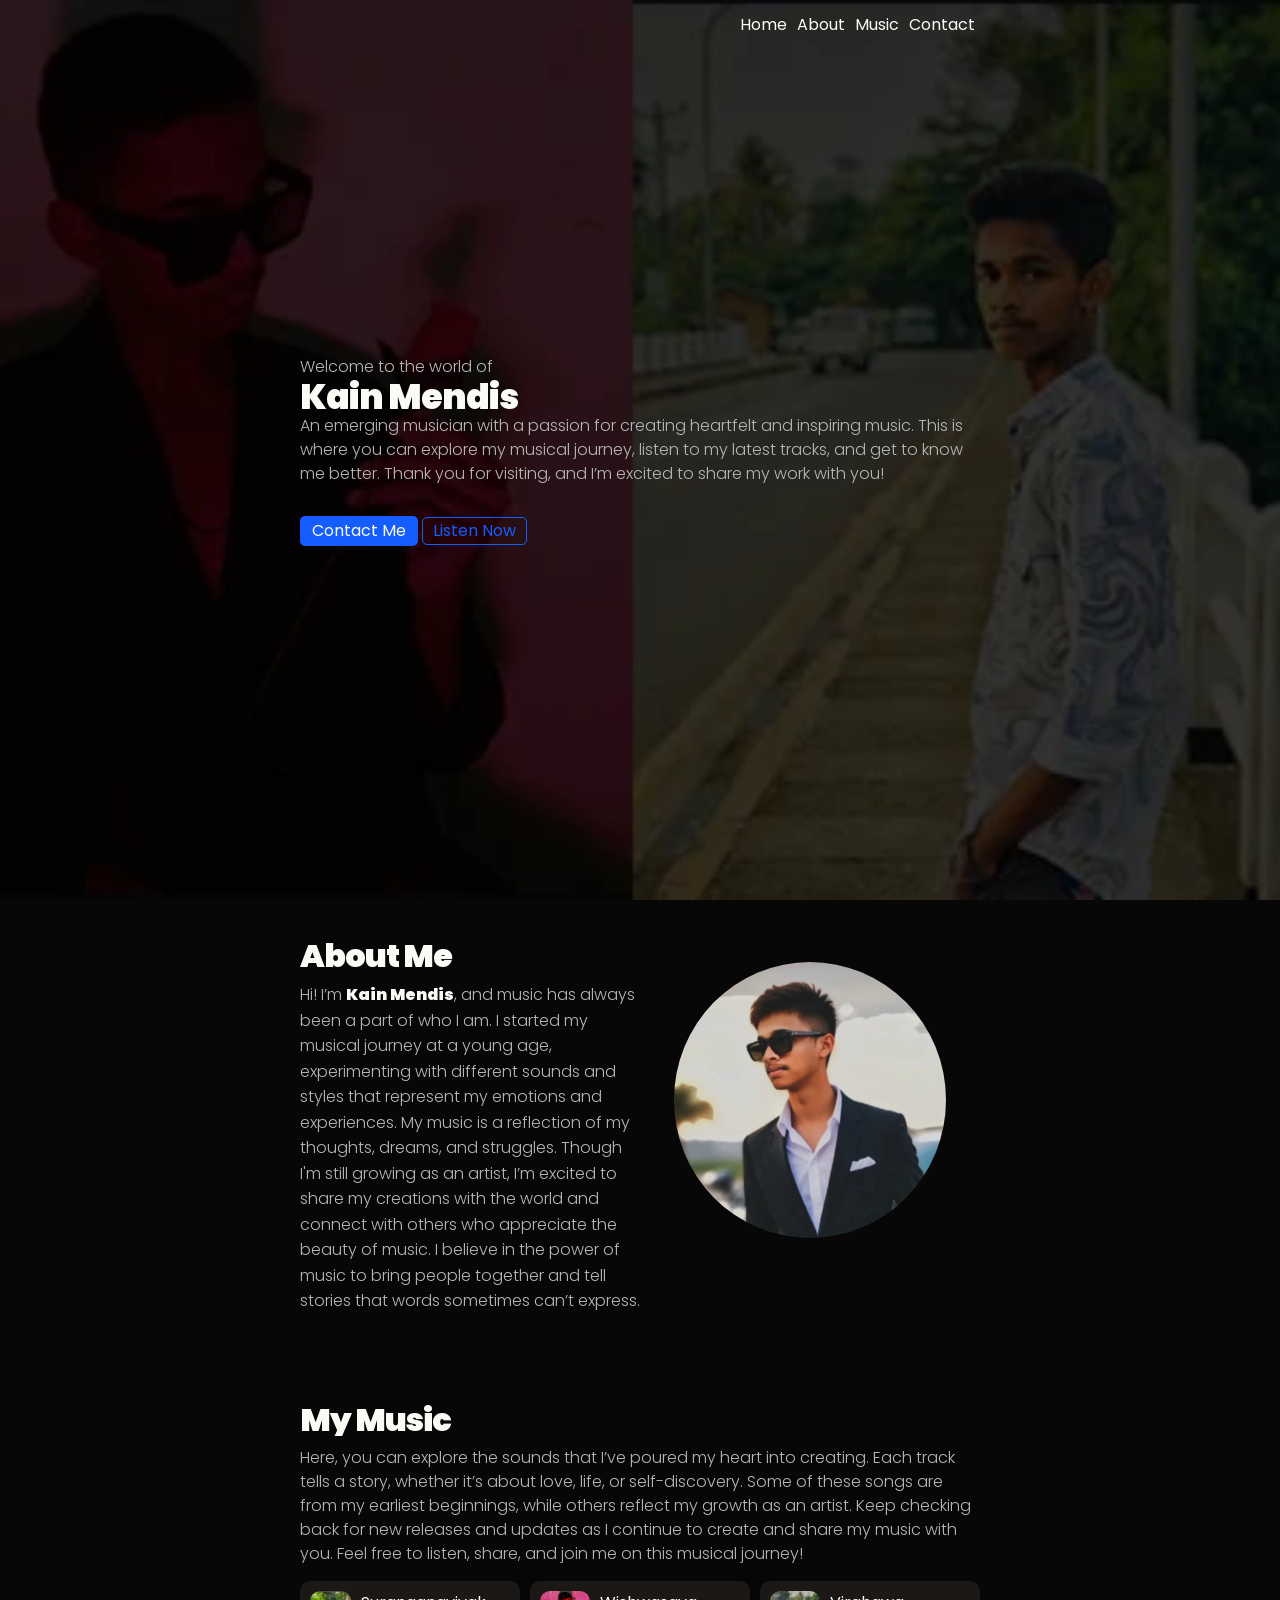
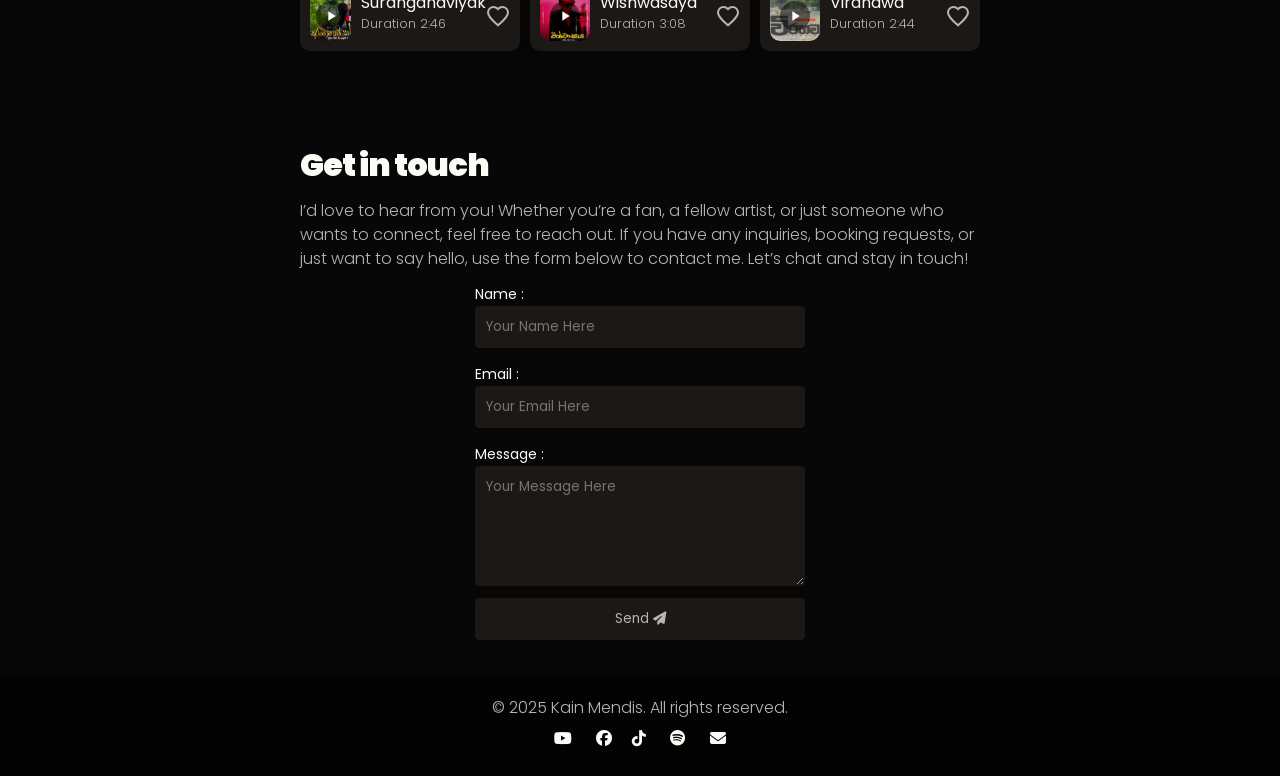
==== commit 0f01d0fa: "minify html/css and watermark remove" ====
--- a/index.html
+++ b/index.html
@@ -1,591 +1,228 @@
-<!DOCTYPE html>
-<html lang="en">
-  <head>
-    <meta charset="UTF-8" />
-    <meta http-equiv="X-UA-Compatible" content="IE=edge" />
-    <link
-      rel="stylesheet"
-      href="https://cdnjs.cloudflare.com/ajax/libs/font-awesome/6.7.2/css/all.min.css"
-      integrity="sha512-Evv84Mr4kqVGRNSgIGL/F/aIDqQb7xQ2vcrdIwxfjThSH8CSR7PBEakCr51Ck+w+/U6swU2Im1vVX0SVk9ABhg=="
-      crossorigin="anonymous"
-      referrerpolicy="no-referrer"
-    />
-    <link rel="preconnect" href="https://fonts.googleapis.com" />
-    <link rel="preconnect" href="https://fonts.gstatic.com" crossorigin />
-    <link
-      href="https://fonts.googleapis.com/css2?family=Poppins:wght@400;600;800&display=swap"
-      rel="stylesheet"
-    />
-    <link
-      rel="shortcut icon"
-      s
-      href="assets/icons/favicon.ico"
-      type="image/ico"
-    />
-    <meta name="viewport" content="width=device-width, initial-scale=1.0" />
-    <meta
-      name="description"
-      content="Discover the poetic artistry of Kain Mendis, a talented music lyricist crafting soulful, evocative lyrics that resonate with audiences. Explore a collection of heartfelt songs, lyrical masterpieces, and creative collaborations. Dive into the world of music, emotion, and storytelling."
-    />
-    <meta
-      name="keywords"
-      content="Thakisha Mendis, Gimina mendis, thakisha, thakisha songs, Sri lankan artist"
-    />
-    <meta name="robots" content="index, follow" />
-
-    <meta property="og:title" content="Kain Mendi's Official Website" />
-    <meta
-      property="og:image"
-      content="https://raw.githubusercontent.com/Nexsite/kain-mendis/refs/heads/main/assets/img/big_header.webp?token=GHSAT0AAAAAAC6T6UCVNXYVLWBDRYYMHTQ6Z5MVV3Q"
-    />
-    <meta property="og:site_name" content="Kain Mendis" />
-    <meta property="og:type" content="website" />
-    <meta
-      property="og:description"
-      content="Discover the poetic artistry of Kain Mendis, a talented music lyricist crafting soulful, evocative lyrics that resonate with audiences. Explore a collection of heartfelt songs, lyrical masterpieces, and creative collaborations. Dive into the world of music, emotion, and storytelling."
-    />
-
-    <link href="https://unpkg.com/aos@2.3.1/dist/aos.css" rel="stylesheet" />
-    <script src="https://unpkg.com/aos@2.3.1/dist/aos.js"></script>
-    <link rel="stylesheet" href="/styles/main.css" />
-    <meta name="viewport" content="width=device-width, initial-scale=1.0" />
-    <script src="./scripts/main.js"></script>
-    <script src="./scripts/musicplayer.js" defer></script>
-    <title>Kain Mendis | Artist | Producer</title>
-  </head>
-  <body>
-    <header class="header container">
-      <nav>
-        <ul>
-          <li>
-            <a
-              href="#hero"
-              aria-label="hero"
-              data-scroll="hero"
-              class="nav__link"
-              >Home</a
-            >
-          </li>
-          <li>
-            <a
-              href="#about"
-              aria-label="about"
-              data-scroll="about"
-              class="nav__link"
-              >About</a
-            >
-          </li>
-          <li>
-            <a
-              href="#work"
-              aria-label="work"
-              data-scroll="work"
-              class="nav__link"
-              >Music</a
-            >
-          </li>
-          <li>
-            <a
-              href="#contact"
-              aria-label="contact"
-              data-scroll="contact"
-              class="nav__link"
-              >Contact</a
-            >
-          </li>
-        </ul>
-
-        <svg
-          onclick="openNav()"
-          xmlns="https://www.w3.org/2000/svg"
-          viewBox="0 0 50 50"
-          id="nav__menu"
-          class="nav__menu"
-          width="50px"
-          height="50px"
-        >
-          <path
-            d="M 0 7.5 L 0 12.5 L 50 12.5 L 50 7.5 Z M 0 22.5 L 0 27.5 L 50 27.5 L 50 22.5 Z M 0 37.5 L 0 42.5 L 50 42.5 L 50 37.5 Z"
-          />
-        </svg>
-      </nav>
-    </header>
-
-    <main>
-      <section class="hero__section" id="hero">
-        <div class="hero__container">
-          <p class="hero__subtitle">Welcome to the world of</p>
-          <h1 class="hero__title">Kain Mendis</h1>
-          <p class="hero__description">
-            An emerging musician with a passion for creating heartfelt and
-            inspiring music. This is where you can explore my musical journey,
-            listen to my latest tracks, and get to know me better. Thank you for
-            visiting, and I’m excited to share my work with you!
-          </p>
-          <br />
-          <a href="#contact" class="cta-primary hero__cta">Contact Me</a>
-          <a
-            href="https://open.spotify.com/artist/6G6eu1yrvsVyr1kWZu29FZ?si=TXNRwLE_S-SxsNo3UIsm8w&nd=1&dlsi=256fed3dd4614f74"
-            class="cta-secondary hero__cta"
-            >Listen Now</a
-          >
-        </div>
-      </section>
-
-
-
-
-      <section class="about__section" id="about">
-        <div class="about__container">
-          <div class="about__text">
-            <h1 class="about__title" data-aos="fade-down">About Me</h1>
-            <div class="about__description" data-aos="fade-down">
-              <p>
-                Hi! I’m
-                <strong>Kain Mendis</strong>, and music has always been a part
-                of who I am. I started my musical journey at a young age,
-                experimenting with different sounds and styles that represent my
-                emotions and experiences. My music is a reflection of my
-                thoughts, dreams, and struggles. Though I'm still growing as an
-                artist, I’m excited to share my creations with the world and
-                connect with others who appreciate the beauty of music. I
-                believe in the power of music to bring people together and tell
-                stories that words sometimes can’t express.
-              </p>
-            </div>
-          </div>
-          <div class="about__img" data-aos="fade-down" data-aos-delay="200">
-            <img
-              src="./assets/img/profile_pic.webp"
-              alt="Profile Pic"
-              width="100%"
-              loading="lazy"
-            />
-          </div>
-        </div>
-      </section>
-      <section class="music__section" id="work">
-        <div class="music__container">
-          <h1 class="music__title" data-aos="fade-down" data-aos-delay="100">
-            My Music
-          </h1>
-          <p
-            class="music__description"
-            data-aos="fade-down"
-            data-aos-delay="200"
-          >
-            Here, you can explore the sounds that I’ve poured my heart into
-            creating. Each track tells a story, whether it’s about love, life,
-            or self-discovery. Some of these songs are from my earliest
-            beginnings, while others reflect my growth as an artist. Keep
-            checking back for new releases and updates as I continue to create
-            and share my music with you. Feel free to listen, share, and join me
-            on this musical journey!
-          </p>
-          <div class="music__cards" data-aos="fade-down" data-aos-delay="300">
-            <!-- first music card start -->
-
-            <div
-              class="music-player"
-              data-player-id="1"
-              data-aos="fade-down"
-              data-aos-delay="400"
-            >
-              <div class="album-art">
-                <img src="./assets/song/surgnaviyk.webp" alt="Album Art" />
-                <button
-                  aria-label="play button"
-                  id="play-button-1"
-                  class="play-button"
-                  onclick="togglePlay(1)"
-                >
-                  <svg
-                    id="play-icon-1"
-                    xmlns="https://www.w3.org/2000/svg"
-                    viewBox="0 0 24 24"
-                    width="16px"
-                    height="16px"
-                  >
-                    <path d="M8 5v14l11-7z" fill="currentColor" />
-                  </svg>
-                  <svg
-                    style="display: none"
-                    id="pause-icon-1"
-                    xmlns="https://www.w3.org/2000/svg"
-                    viewBox="0 0 24 24"
-                    width="16px"
-                    height="16px"
-                  >
-                    <path
-                      d="M6 19h4V5H6v14zm8-14v14h4V5h-4z"
-                      fill="currentColor"
-                    />
-                  </svg>
-                </button>
-              </div>
-              <div class="song-info">
-                <h4 id="suranganaviyak"></h4>
-                <p>Duration 2:46</p>
-                <audio id="audio-player-1">
-                  <source
-                    src="./assets/song/KAIN SURANGANAWIYAK Official Music Video.ogg"
-                    type="audio/mpeg"
-                  />
-                  Your browser does not support the audio element.
-                </audio>
-              </div>
-              <a
-                href="https://www.youtube.com/watch?v=UtNPEwo8wok&pp=ygULa2FpbiBtZW5kaXM%3D"
-                target="_blank"
-                aria-label="open link"
-                rel="noopener noreferrer"
-              >
-                <svg
-                  class="heart__svg"
-                  xmlns="https://www.w3.org/2000/svg"
-                  stroke="1px"
-                  stroke-color="green"
-                  width="24"
-                  height="24"
-                  viewBox="0 0 24 24"
-                >
-                  <path
-                    d="M12 21.35l-1.45-1.32C5.4 15.36 2 12.28 2 8.5 2 5.42 4.42 3 7.5 3c1.74 0 3.41.81 4.5 2.09C13.09 3.81 14.76 3 16.5 3 19.58 3 22 5.42 22 8.5c0 3.78-3.4 6.86-8.55 11.54L12 21.35z"
-                  />
-                </svg>
-              </a>
-            </div>
-
-            <div
-              class="music-player"
-              data-player-id="2"
-              data-aos="fade-down"
-              data-aos-delay="500"
-            >
-              <div class="album-art">
-                <img src="./assets/song/wiswasaya.webp" alt="Album Art" />
-                <button
-                  aria-label="play button"
-                  id="play-button-1"
-                  class="play-button"
-                  onclick="togglePlay(2)"
-                >
-                  <svg
-                    id="play-icon-2"
-                    xmlns="https://www.w3.org/2000/svg"
-                    viewBox="0 0 24 24"
-                    width="16px"
-                    height="16px"
-                  >
-                    <path d="M8 5v14l11-7z" fill="currentColor" />
-                  </svg>
-                  <svg
-                    style="display: none"
-                    id="pause-icon-2"
-                    xmlns="https://www.w3.org/2000/svg"
-                    viewBox="0 0 24 24"
-                    width="16px"
-                    height="16px"
-                  >
-                    <path
-                      d="M6 19h4V5H6v14zm8-14v14h4V5h-4z"
-                      fill="currentColor"
-                    />
-                  </svg>
-                </button>
-              </div>
-              <div class="song-info">
-                <h4 id="music_title_2"></h4>
-                <p>Duration 3:08</p>
-                <audio id="audio-player-2">
-                  <source src="/assets/song/Wishwasaya.ogg" type="audio/mpeg" />
-                  Your browser does not support the audio element.
-                </audio>
-              </div>
-              <a
-                href="https://www.youtube.com/watch?v=zDhf2BBM_ic&pp=ygULa2FpbiBtZW5kaXM%3D"
-                target="_blank"
-                aria-label="open link"
-                rel="noopener noreferrer"
-              >
-                <svg
-                  class="heart__svg"
-                  xmlns="https://www.w3.org/2000/svg"
-                  stroke="1px"
-                  stroke-color="green"
-                  width="24"
-                  height="24"
-                  viewBox="0 0 24 24"
-                >
-                  <path
-                    d="M12 21.35l-1.45-1.32C5.4 15.36 2 12.28 2 8.5 2 5.42 4.42 3 7.5 3c1.74 0 3.41.81 4.5 2.09C13.09 3.81 14.76 3 16.5 3 19.58 3 22 5.42 22 8.5c0 3.78-3.4 6.86-8.55 11.54L12 21.35z"
-                  />
-                </svg>
-              </a>
-            </div>
-
-            <div
-              class="music-player"
-              data-player-id="3"
-              data-aos="fade-down"
-              data-aos-delay="600"
-            >
-              <div class="album-art">
-                <img src="./assets/song/wirahawa.webp" alt="Album Art" />
-                <button
-                  aria-label="play button"
-                  id="play-button-3"
-                  class="play-button"
-                  onclick="togglePlay(3)"
-                >
-                  <svg
-                    id="play-icon-3"
-                    xmlns="https://www.w3.org/2000/svg"
-                    viewBox="0 0 24 24"
-                    width="16px"
-                    height="16px"
-                  >
-                    <path d="M8 5v14l11-7z" fill="currentColor" />
-                  </svg>
-                  <svg
-                    style="display: none"
-                    id="pause-icon-3"
-                    xmlns="https://www.w3.org/2000/svg"
-                    viewBox="0 0 24 24"
-                    width="16px"
-                    height="16px"
-                  >
-                    <path
-                      d="M6 19h4V5H6v14zm8-14v14h4V5h-4z"
-                      fill="currentColor"
-                    />
-                  </svg>
-                </button>
-              </div>
-              <div class="song-info">
-                <h4>Virahawa</h4>
-                <p>Duration 2:44</p>
-                <audio id="audio-player-3">
-                  <source
-                    src="/assets/song/KAIN Virahawa Official Music Video.ogg"
-                    type="audio/mpeg"
-                  />
-                  Your browser does not support the audio element.
-                </audio>
-              </div>
-              <a
-                href="https://www.youtube.com/watch?v=tESMaCNR1vE&pp=ygULa2FpbiBtZW5kaXM%3D"
-                target="_blank"
-                aria-label="open link"
-                rel="noopener noreferrer"
-              >
-                <svg
-                  class="heart__svg"
-                  xmlns="https://www.w3.org/2000/svg"
-                  stroke="1px"
-                  stroke-color="green"
-                  width="24"
-                  height="24"
-                  viewBox="0 0 24 24"
-                >
-                  <path
-                    d="M12 21.35l-1.45-1.32C5.4 15.36 2 12.28 2 8.5 2 5.42 4.42 3 7.5 3c1.74 0 3.41.81 4.5 2.09C13.09 3.81 14.76 3 16.5 3 19.58 3 22 5.42 22 8.5c0 3.78-3.4 6.86-8.55 11.54L12 21.35z"
-                  />
-                </svg>
-              </a>
-            </div>
-          </div>
-        </div>
-      </section>
-
-      <section class="contact__section" id="contact">
-        <div class="contact__container">
-          <h1 class="contact__title" data-aos="fade-down" data-aos-delay="650">
-            Get in touch
-          </h1>
-          <p
-            class="contact__description"
-            data-aos="fade-down"
-            data-aos-delay="650"
-          >
-            I’d love to hear from you! Whether you’re a fan, a fellow artist, or
-            just someone who wants to connect, feel free to reach out. If you
-            have any inquiries, booking requests, or just want to say hello, use
-            the form below to contact me. Let’s chat and stay in touch!
-          </p>
-
-          <form
-            action="https://api.web3forms.com/submit"
-            method="POST"
-            class="contact__form"
-          >
-            <input
-              type="hidden"
-              name="access_key"
-              value="5359631e-03e5-4530-91e0-17bca635afae"
-            />
-            <input
-              type="hidden"
-              name="redirect"
-              value="https://www.kainmendis.online/thankyou"
-            />
-            <div
-              class="contact__input"
-              data-aos="fade-down"
-              data-aos-delay="650"
-            >
-              <label for="name"
-                >Name : <br />
-                <input
-                  id="contact__inputname"
-                  type="text"
-                  name="name"
-                  placeholder="Your Name Here"
-                  required
-                  autocomplete="off"
-                  aria-autocomplete="none"
-                /><br />
-              </label>
-            </div>
-            <div
-              class="contact__input"
-              data-aos="fade-down"
-              data-aos-delay="650"
-            >
-              <label for="name"
-                >Email : <br />
-                <input
-                  id="contact__inputemail"
-                  type="email"
-                  name="email"
-                  placeholder="Your Email Here"
-                  required
-                  autocomplete="off"
-                  aria-autocomplete="none"
-                /><br />
-              </label>
-            </div>
-            <div
-              class="contact__input"
-              data-aos="fade-down"
-              data-aos-delay="650"
-            >
-              <label for="message"
-                >Message : <br />
-                <textarea
-                  id="contact__inputmessage"
-                  name="message"
-                  id="message"
-                  placeholder="Your Message Here"
-                  required
-                  autocomplete="off"
-                  aria-autocomplete="none"
-                ></textarea
-                ><br />
-              </label>
-            </div>
-
-            <div
-              class="contact__input"
-              data-aos="fade-down"
-              data-aos-delay="650"
-            >
-              <button
-                id="contact__inputsend"
-                class="cta"
-                type="submit"
-                value="Submit"
-              >
-                Send <i class="fa-solid fa-paper-plane"></i>
-              </button>
-            </div>
-          </form>
-        </div>
-      </section>
-
-      <footer class="footer__section">
-        <div class="footer__container">
-          <p>
-            &copy; 2025 Kain Mendis. All rights reserved. <br />
-            <!-- <a href="https://github.com/Nexsite">Nexsite</a> -->
-          </p>
-          <div class="footer__links">
-            <p>
-              <a
-                href="https://www.youtube.com/@KAIN_MENDIS"
-                class="fa fab fa-youtube"
-                aria-label="footer link"
-              ></a>
-              <a
-                href="https://www.facebook.com/Kain.Mendiss"
-                class="fa fab fa-facebook"
-                aria-label="footer link"
-              ></a
-              ><a
-                href="https://www.tiktok.com/@kain_mendiss"
-                class="fa fab fa-tiktok"
-                aria-label="footer link"
-              ></a>
-
-              <a
-                href="https://open.spotify.com/artist/6G6eu1yrvsVyr1kWZu29FZ?si=TXNRwLE_S-SxsNo3UIsm8w&nd=1&dlsi=256fed3dd4614f74"
-                class="fa fa-brands fa-spotify"
-                aria-label="footer link"
-              ></a>
-              <a
-                href="mailto:Willzensocial@gmail.com"
-                class="fa fas fa-envelope"
-                aria-label="footer link"
-              ></a>
-            </p>
-          </div>
-        </div>
-      </footer>
-
-      <!-- Side Navigation Menu -->
-      <!-- Side Navigation Menu -->
-      <div id="mySidenav" class="side-nav" onclick="closeNav()">
-        <!-- Close button -->
-        <span href="javascript:void(0)" class="close-btn" onclick="closeNav()"
-          >×</span
-        >
-        <!-- Side Nav Links -->
-        <a
-          href="#hero"
-          onclick="navigate()"
-          aria-label="hero"
-          data-scroll="hero"
-          class="nav__link"
-          >Home</a
-        >
-        <a
-          href="#about"
-          onclick="navigate()"
-          aria-label="about"
-          data-scroll="about"
-          class="nav__link"
-          >About</a
-        >
-        <a
-          href="#work"
-          onclick="navigate()"
-          aria-label="work"
-          data-scroll="work"
-          class="nav__link"
-          >Music</a
-        >
-        <a
-          href="#contact"
-          onclick="navigate()"
-          aria-label="contact"
-          data-scroll="contact"
-          class="nav__link"
-          >Contact</a
-        >
-      </div>
-    </main>
-    <script>
-      AOS.init();
-    </script>
-  </body>
-</html>
+<!doctype html>
+<html lang=en>
+<head>
+<meta charset=UTF-8>
+<meta http-equiv=X-UA-Compatible content="IE=edge">
+<link rel=stylesheet href=https://cdnjs.cloudflare.com/ajax/libs/font-awesome/6.7.2/css/all.min.css integrity="sha512-Evv84Mr4kqVGRNSgIGL/F/aIDqQb7xQ2vcrdIwxfjThSH8CSR7PBEakCr51Ck+w+/U6swU2Im1vVX0SVk9ABhg==" crossorigin=anonymous referrerpolicy=no-referrer>
+<link rel=preconnect href=https://fonts.googleapis.com>
+<link rel=preconnect href=https://fonts.gstatic.com crossorigin>
+<link href="https://fonts.googleapis.com/css2?family=Poppins:wght@400;600;800&display=swap" rel=stylesheet>
+<link rel="shortcut icon" s href=assets/icons/favicon.ico type=image/ico>
+<meta name=viewport content="width=device-width,initial-scale=1">
+<meta name=description content="Discover the poetic artistry of Kain Mendis, a talented music lyricist crafting soulful, evocative lyrics that resonate with audiences. Explore a collection of heartfelt songs, lyrical masterpieces, and creative collaborations. Dive into the world of music, emotion, and storytelling.">
+<meta name=keywords content="Thakisha Mendis, Gimina mendis, thakisha, thakisha songs, Sri lankan artist">
+<meta name=robots content="index, follow">
+<meta property=og:title content="Kain Mendi's Official Website">
+<meta property=og:image content="https://raw.githubusercontent.com/Nexsite/kain-mendis/refs/heads/main/assets/img/big_header.webp?token=GHSAT0AAAAAAC6T6UCVNXYVLWBDRYYMHTQ6Z5MVV3Q">
+<meta property=og:site_name content="Kain Mendis">
+<meta property=og:type content=website>
+<meta property=og:description content="Discover the poetic artistry of Kain Mendis, a talented music lyricist crafting soulful, evocative lyrics that resonate with audiences. Explore a collection of heartfelt songs, lyrical masterpieces, and creative collaborations. Dive into the world of music, emotion, and storytelling.">
+<link href=https://unpkg.com/aos@2.3.1/dist/aos.css rel=stylesheet>
+<script src=https://unpkg.com/aos@2.3.1/dist/aos.js></script>
+<link rel=stylesheet href=/styles/main.css>
+<meta name=viewport content="width=device-width,initial-scale=1">
+<script src=./scripts/main.js></script>
+<script src=./scripts/musicplayer.js defer></script>
+<title>Kain Mendis | Artist | Producer</title>
+</head>
+<body>
+<header class="header container">
+<nav>
+<ul>
+<li>
+<a href=#hero aria-label=hero data-scroll=hero class=nav__link>Home</a>
+</li>
+<li>
+<a href=#about aria-label=about data-scroll=about class=nav__link>About</a>
+</li>
+<li>
+<a href=#work aria-label=work data-scroll=work class=nav__link>Music</a>
+</li>
+<li>
+<a href=#contact aria-label=contact data-scroll=contact class=nav__link>Contact</a>
+</li>
+</ul>
+<svg onclick=openNav() xmlns=https://www.w3.org/2000/svg viewBox="0 0 50 50" id=nav__menu class=nav__menu width=50px height=50px>
+<path d="M 0 7.5 L 0 12.5 L 50 12.5 L 50 7.5 Z M 0 22.5 L 0 27.5 L 50 27.5 L 50 22.5 Z M 0 37.5 L 0 42.5 L 50 42.5 L 50 37.5 Z"/>
+</svg>
+</nav>
+</header>
+<main>
+<section class=hero__section id=hero>
+<div class=hero__container>
+<p class=hero__subtitle>Welcome to the world of</p>
+<h1 class=hero__title>Kain Mendis</h1>
+<p class=hero__description>
+An emerging musician with a passion for creating heartfelt and inspiring music. This is where you can explore my musical journey, listen to my latest tracks, and get to know me better. Thank you for visiting, and I’m excited to share my work with you!
+</p>
+<br>
+<a href=#contact class="cta-primary hero__cta">Contact Me</a>
+<a href="https://open.spotify.com/artist/6G6eu1yrvsVyr1kWZu29FZ?si=TXNRwLE_S-SxsNo3UIsm8w&nd=1&dlsi=256fed3dd4614f74" class="cta-secondary hero__cta">Listen Now</a>
+</div>
+</section>
+<section class=about__section id=about>
+<div class=about__container>
+<div class=about__text>
+<h1 class=about__title data-aos=fade-down>About Me</h1>
+<div class=about__description data-aos=fade-down>
+<p>
+Hi! I’m
+<strong>Kain Mendis</strong>, and music has always been a part of who I am. I started my musical journey at a young age, experimenting with different sounds and styles that represent my emotions and experiences. My music is a reflection of my thoughts, dreams, and struggles. Though I'm still growing as an artist, I’m excited to share my creations with the world and connect with others who appreciate the beauty of music. I believe in the power of music to bring people together and tell stories that words sometimes can’t express.
+</p>
+</div>
+</div>
+<div class=about__img data-aos=fade-down data-aos-delay=200>
+<img src=./assets/img/profile_pic.webp alt="Profile Pic" width=100% loading=lazy>
+</div>
+</div>
+</section>
+<section class=music__section id=work>
+<div class=music__container>
+<h1 class=music__title data-aos=fade-down data-aos-delay=100>
+My Music
+</h1>
+<p class=music__description data-aos=fade-down data-aos-delay=200>
+Here, you can explore the sounds that I’ve poured my heart into creating. Each track tells a story, whether it’s about love, life, or self-discovery. Some of these songs are from my earliest beginnings, while others reflect my growth as an artist. Keep checking back for new releases and updates as I continue to create and share my music with you. Feel free to listen, share, and join me on this musical journey!
+</p>
+<div class=music__cards data-aos=fade-down data-aos-delay=300>
+<div class=music-player data-player-id=1 data-aos=fade-down data-aos-delay=400>
+<div class=album-art>
+<img src=./assets/song/surgnaviyk.webp alt="Album Art">
+<button aria-label="play button" id=play-button-1 class=play-button onclick=togglePlay(1)>
+<svg id=play-icon-1 xmlns=https://www.w3.org/2000/svg viewBox="0 0 24 24" width=16px height=16px>
+<path d="M8 5v14l11-7z" fill=currentColor />
+</svg>
+<svg style=display:none id=pause-icon-1 xmlns=https://www.w3.org/2000/svg viewBox="0 0 24 24" width=16px height=16px>
+<path d="M6 19h4V5H6v14zm8-14v14h4V5h-4z" fill=currentColor />
+</svg>
+</button>
+</div>
+<div class=song-info>
+<h4 id=suranganaviyak></h4>
+<p>Duration 2:46</p>
+<audio id=audio-player-1>
+<source src="./assets/song/KAIN SURANGANAWIYAK Official Music Video.ogg" type=audio/mpeg>
+Your browser does not support the audio element.
+</audio>
+</div>
+<a href="https://www.youtube.com/watch?v=UtNPEwo8wok&pp=ygULa2FpbiBtZW5kaXM%3D" target=_blank aria-label="open link" rel="noopener noreferrer">
+<svg class=heart__svg xmlns=https://www.w3.org/2000/svg stroke=1px stroke-color=green width=24 height=24 viewBox="0 0 24 24">
+<path d="M12 21.35l-1.45-1.32C5.4 15.36 2 12.28 2 8.5 2 5.42 4.42 3 7.5 3c1.74 0 3.41.81 4.5 2.09C13.09 3.81 14.76 3 16.5 3 19.58 3 22 5.42 22 8.5c0 3.78-3.4 6.86-8.55 11.54L12 21.35z"/>
+</svg>
+</a>
+</div>
+<div class=music-player data-player-id=2 data-aos=fade-down data-aos-delay=500>
+<div class=album-art>
+<img src=./assets/song/wiswasaya.webp alt="Album Art">
+<button aria-label="play button" id=play-button-1 class=play-button onclick=togglePlay(2)>
+<svg id=play-icon-2 xmlns=https://www.w3.org/2000/svg viewBox="0 0 24 24" width=16px height=16px>
+<path d="M8 5v14l11-7z" fill=currentColor />
+</svg>
+<svg style=display:none id=pause-icon-2 xmlns=https://www.w3.org/2000/svg viewBox="0 0 24 24" width=16px height=16px>
+<path d="M6 19h4V5H6v14zm8-14v14h4V5h-4z" fill=currentColor />
+</svg>
+</button>
+</div>
+<div class=song-info>
+<h4 id=music_title_2></h4>
+<p>Duration 3:08</p>
+<audio id=audio-player-2>
+<source src=/assets/song/Wishwasaya.ogg type=audio/mpeg>
+Your browser does not support the audio element.
+</audio>
+</div>
+<a href="https://www.youtube.com/watch?v=zDhf2BBM_ic&pp=ygULa2FpbiBtZW5kaXM%3D" target=_blank aria-label="open link" rel="noopener noreferrer">
+<svg class=heart__svg xmlns=https://www.w3.org/2000/svg stroke=1px stroke-color=green width=24 height=24 viewBox="0 0 24 24">
+<path d="M12 21.35l-1.45-1.32C5.4 15.36 2 12.28 2 8.5 2 5.42 4.42 3 7.5 3c1.74 0 3.41.81 4.5 2.09C13.09 3.81 14.76 3 16.5 3 19.58 3 22 5.42 22 8.5c0 3.78-3.4 6.86-8.55 11.54L12 21.35z"/>
+</svg>
+</a>
+</div>
+<div class=music-player data-player-id=3 data-aos=fade-down data-aos-delay=600>
+<div class=album-art>
+<img src=./assets/song/wirahawa.webp alt="Album Art">
+<button aria-label="play button" id=play-button-3 class=play-button onclick=togglePlay(3)>
+<svg id=play-icon-3 xmlns=https://www.w3.org/2000/svg viewBox="0 0 24 24" width=16px height=16px>
+<path d="M8 5v14l11-7z" fill=currentColor />
+</svg>
+<svg style=display:none id=pause-icon-3 xmlns=https://www.w3.org/2000/svg viewBox="0 0 24 24" width=16px height=16px>
+<path d="M6 19h4V5H6v14zm8-14v14h4V5h-4z" fill=currentColor />
+</svg>
+</button>
+</div>
+<div class=song-info>
+<h4>Virahawa</h4>
+<p>Duration 2:44</p>
+<audio id=audio-player-3>
+<source src="/assets/song/KAIN Virahawa Official Music Video.ogg" type=audio/mpeg>
+Your browser does not support the audio element.
+</audio>
+</div>
+<a href="https://www.youtube.com/watch?v=tESMaCNR1vE&pp=ygULa2FpbiBtZW5kaXM%3D" target=_blank aria-label="open link" rel="noopener noreferrer">
+<svg class=heart__svg xmlns=https://www.w3.org/2000/svg stroke=1px stroke-color=green width=24 height=24 viewBox="0 0 24 24">
+<path d="M12 21.35l-1.45-1.32C5.4 15.36 2 12.28 2 8.5 2 5.42 4.42 3 7.5 3c1.74 0 3.41.81 4.5 2.09C13.09 3.81 14.76 3 16.5 3 19.58 3 22 5.42 22 8.5c0 3.78-3.4 6.86-8.55 11.54L12 21.35z"/>
+</svg>
+</a>
+</div>
+</div>
+</div>
+</section>
+<section class=contact__section id=contact>
+<div class=contact__container>
+<h1 class=contact__title data-aos=fade-down data-aos-delay=650>
+Get in touch
+</h1>
+<p class=contact__description data-aos=fade-down data-aos-delay=650>
+I’d love to hear from you! Whether you’re a fan, a fellow artist, or just someone who wants to connect, feel free to reach out. If you have any inquiries, booking requests, or just want to say hello, use the form below to contact me. Let’s chat and stay in touch!
+</p>
+<form action=https://api.web3forms.com/submit method=POST class=contact__form>
+<input type=hidden name=access_key value=5359631e-03e5-4530-91e0-17bca635afae>
+<input type=hidden name=redirect value=https://www.kainmendis.online/thankyou>
+<div class=contact__input data-aos=fade-down data-aos-delay=650>
+<label for=name>Name : <br>
+<input id=contact__inputname name=name placeholder="Your Name Here" required autocomplete=off aria-autocomplete=none><br>
+</label>
+</div>
+<div class=contact__input data-aos=fade-down data-aos-delay=650>
+<label for=name>Email : <br>
+<input id=contact__inputemail type=email name=email placeholder="Your Email Here" required autocomplete=off aria-autocomplete=none><br>
+</label>
+</div>
+<div class=contact__input data-aos=fade-down data-aos-delay=650>
+<label for=message>Message : <br>
+<textarea id=contact__inputmessage name=message id=message placeholder="Your Message Here" required autocomplete=off aria-autocomplete=none></textarea><br>
+</label>
+</div>
+<div class=contact__input data-aos=fade-down data-aos-delay=650>
+<button id=contact__inputsend class=cta type=submit value=Submit>
+Send <i class="fa-solid fa-paper-plane"></i>
+</button>
+</div>
+</form>
+</div>
+</section>
+<footer class=footer__section>
+<div class=footer__container>
+<p>
+&copy; 2025 Kain Mendis. All rights reserved. <br>
+</p>
+<div class=footer__links>
+<p>
+<a href=https://www.youtube.com/@KAIN_MENDIS class="fa fab fa-youtube" aria-label="footer link"></a>
+<a href=https://www.facebook.com/Kain.Mendiss class="fa fab fa-facebook" aria-label="footer link"></a><a href=https://www.tiktok.com/@kain_mendiss class="fa fab fa-tiktok" aria-label="footer link"></a>
+<a href="https://open.spotify.com/artist/6G6eu1yrvsVyr1kWZu29FZ?si=TXNRwLE_S-SxsNo3UIsm8w&nd=1&dlsi=256fed3dd4614f74" class="fa fa-brands fa-spotify" aria-label="footer link"></a>
+<a href=mailto:Willzensocial@gmail.com class="fa fas fa-envelope" aria-label="footer link"></a>
+</p>
+</div>
+</div>
+</footer>
+<div id=mySidenav class=side-nav onclick=closeNav()>
+<span href=javascript:void(0) class=close-btn onclick=closeNav()>×</span>
+<a href=#hero onclick=navigate() aria-label=hero data-scroll=hero class=nav__link>Home</a>
+<a href=#about onclick=navigate() aria-label=about data-scroll=about class=nav__link>About</a>
+<a href=#work onclick=navigate() aria-label=work data-scroll=work class=nav__link>Music</a>
+<a href=#contact onclick=navigate() aria-label=contact data-scroll=contact class=nav__link>Contact</a>
+</div>
+</main>
+<script>AOS.init()</script>
+</body>
+</html>
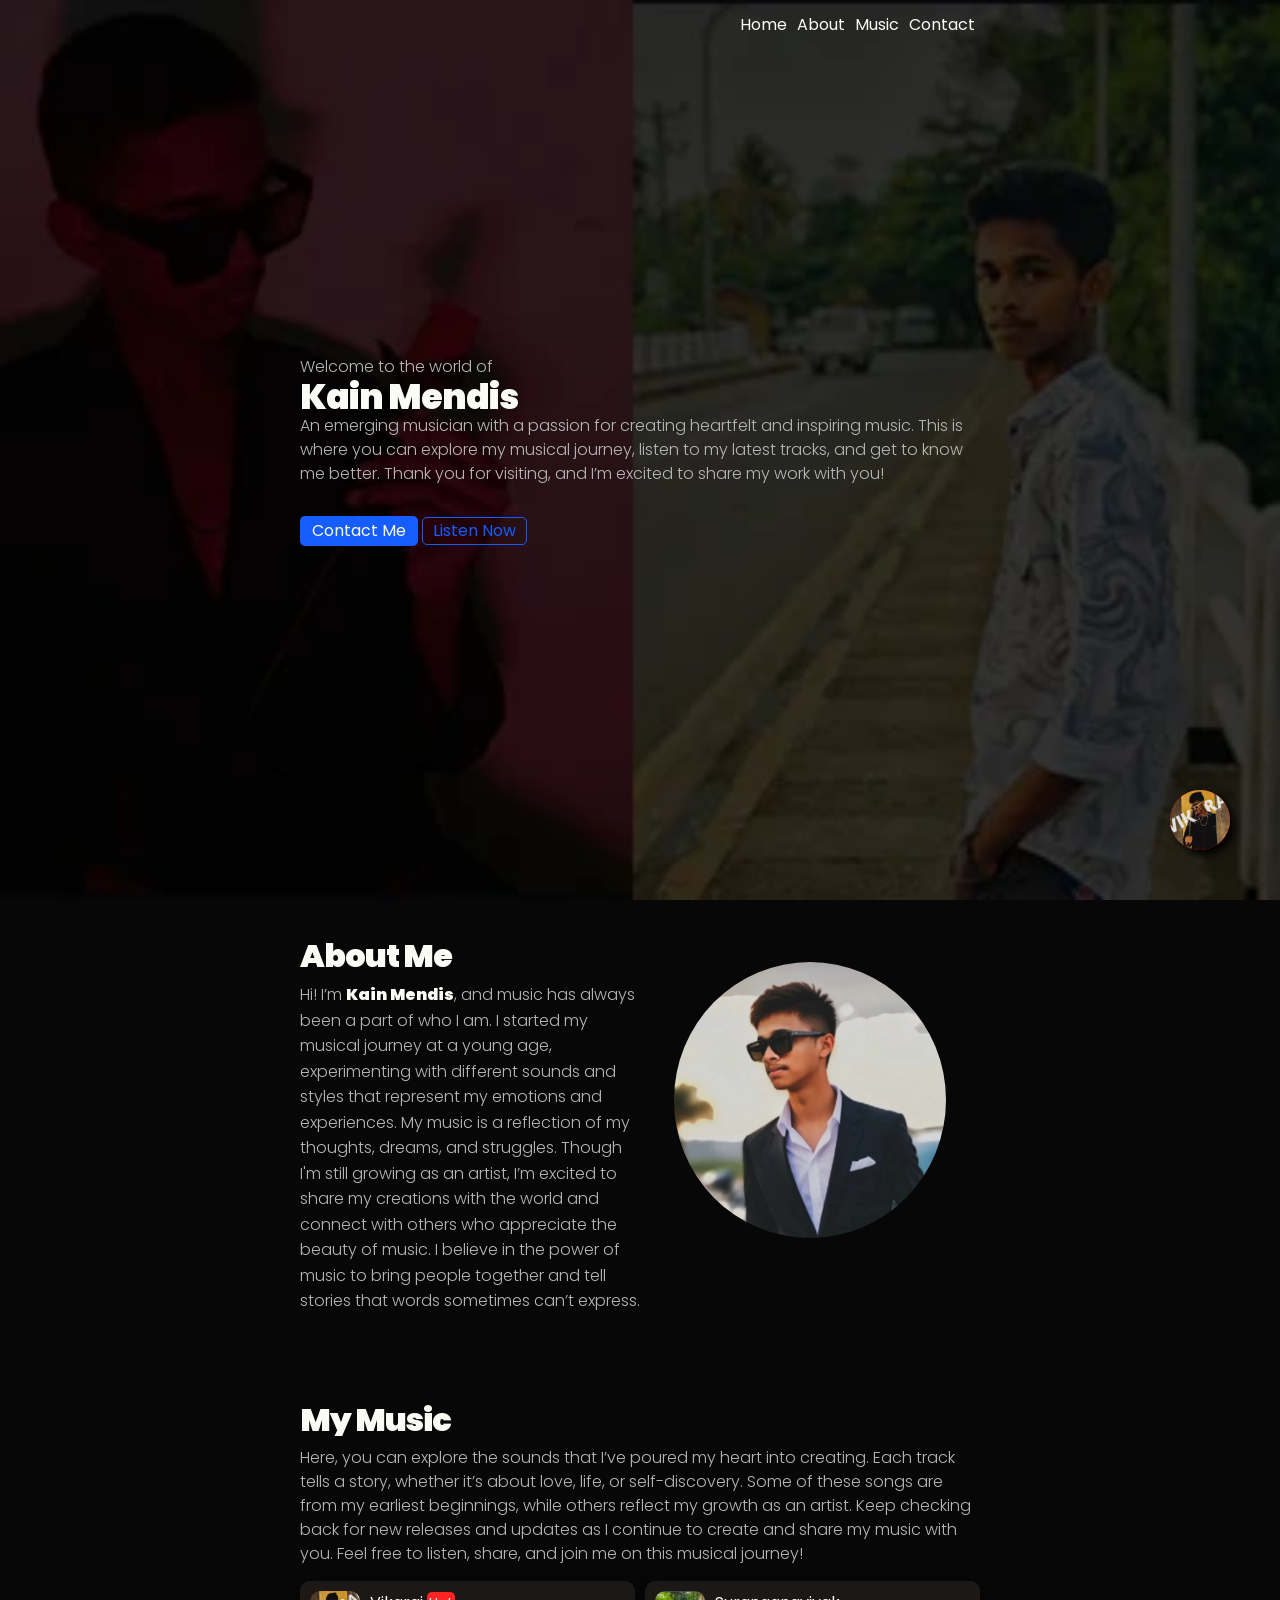
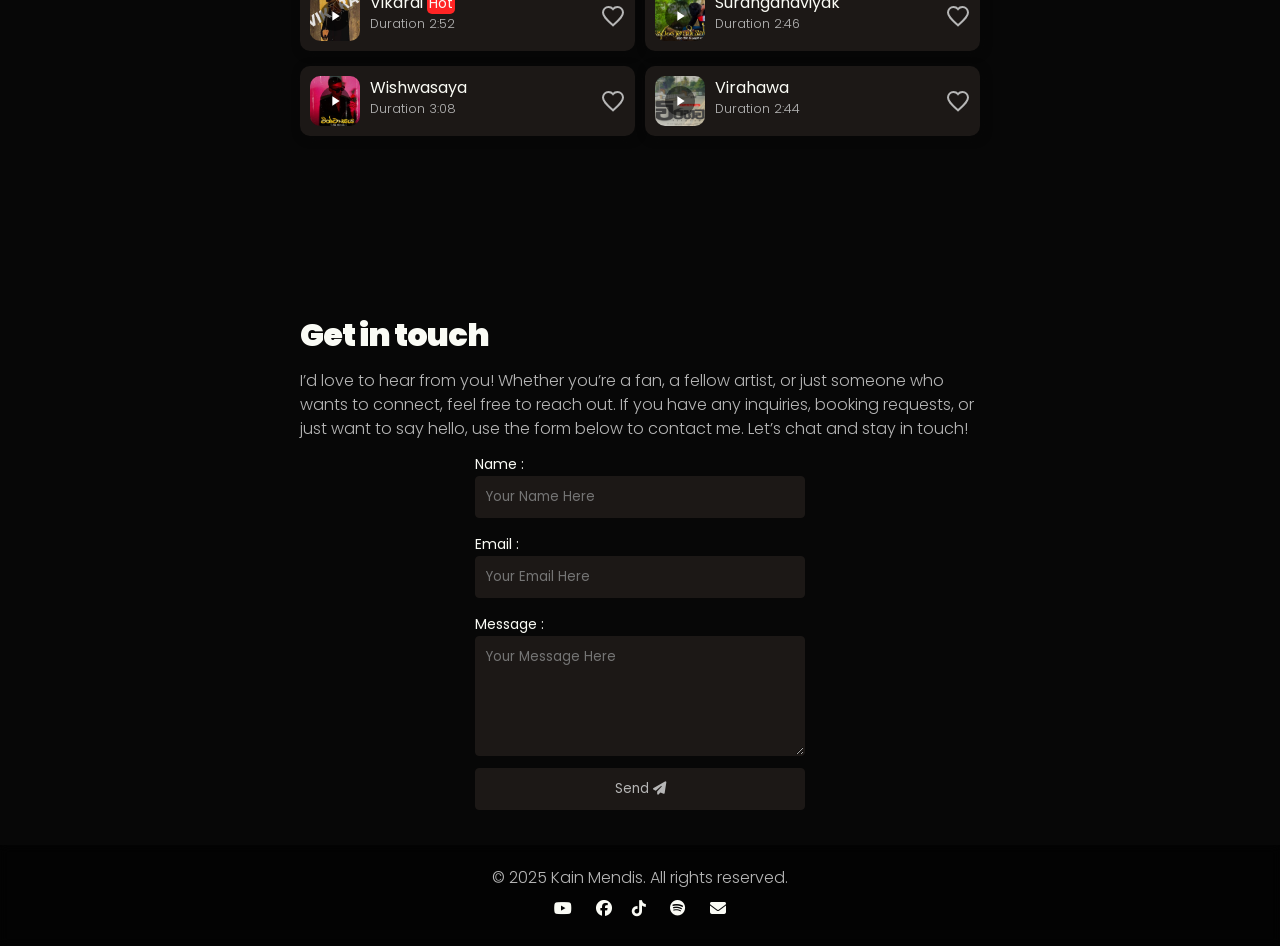
==== commit aac7fe97: "new song release" ====
--- a/index.html
+++ b/index.html
@@ -17,15 +17,21 @@
 <meta property=og:site_name content="Kain Mendis">
 <meta property=og:type content=website>
 <meta property=og:description content="Discover the poetic artistry of Kain Mendis, a talented music lyricist crafting soulful, evocative lyrics that resonate with audiences. Explore a collection of heartfelt songs, lyrical masterpieces, and creative collaborations. Dive into the world of music, emotion, and storytelling.">
-<link href=https://unpkg.com/aos@2.3.1/dist/aos.css rel=stylesheet>
-<script src=https://unpkg.com/aos@2.3.1/dist/aos.js></script>
-<link rel=stylesheet href=/styles/main.css>
+<link href="https://unpkg.com/aos@2.3.1/dist/aos.css rel=stylesheet">
+<script src="https://unpkg.com/aos@2.3.1/dist/aos.js"></script>
+<link rel="stylesheet" href="/styles/main.css">
 <meta name=viewport content="width=device-width,initial-scale=1">
 <script src=./scripts/main.js></script>
 <script src=./scripts/musicplayer.js defer></script>
 <title>Kain Mendis | Artist | Producer</title>
 </head>
 <body>
+    <a href="https://youtu.be/O-i4qrPgAmw?si=v9pdCnfknM1B-qOx" target="_blank" rel="noopener noreferrer" class="new-song">
+        <img src="./assets/img/vikarai.webp" alt="">
+    </a>
+  <div class="banner">
+    <button class="close">Close</button>
+  </div>
 <header class="header container">
 <nav>
 <ul>
@@ -60,7 +66,7 @@
 <a href="https://open.spotify.com/artist/6G6eu1yrvsVyr1kWZu29FZ?si=TXNRwLE_S-SxsNo3UIsm8w&nd=1&dlsi=256fed3dd4614f74" class="cta-secondary hero__cta">Listen Now</a>
 </div>
 </section>
-<section class=about__section id=about>
+<section class="about__section" id=about>
 <div class=about__container>
 <div class=about__text>
 <h1 class=about__title data-aos=fade-down>About Me</h1>
@@ -85,6 +91,37 @@
 Here, you can explore the sounds that I’ve poured my heart into creating. Each track tells a story, whether it’s about love, life, or self-discovery. Some of these songs are from my earliest beginnings, while others reflect my growth as an artist. Keep checking back for new releases and updates as I continue to create and share my music with you. Feel free to listen, share, and join me on this musical journey!
 </p>
 <div class=music__cards data-aos=fade-down data-aos-delay=300>
+
+<!-- Music Card 4 -->
+<div class=music-player data-player-id=4 data-aos=fade-down data-aos-delay=600>
+  <div class=album-art>
+  <img src="./assets/img/vikarai.webp" alt="Album Art">
+  <button aria-label="play button" id=play-button-4 class=play-button onclick=togglePlay(4)>
+  <svg id=play-icon-4 xmlns=https://www.w3.org/2000/svg viewBox="0 0 24 24" width=16px height=16px>
+  <path d="M8 5v14l11-7z" fill=currentColor />
+  </svg>
+  <svg style=display:none id=pause-icon-4 xmlns=https://www.w3.org/2000/svg viewBox="0 0 24 24" width=16px height=16px>
+  <path d="M6 19h4V5H6v14zm8-14v14h4V5h-4z" fill=currentColor />
+  </svg>
+  </button>
+  </div>
+  <div class=song-info>
+  <h4>Vikarai <span class="new">Hot</span></h4>
+  <p>Duration 2:52</p>
+  <audio id=audio-player-4>
+  <source src="/assets/song/KAIN MENDIS Vikarai Official Music Video.ogg" type=audio/mpeg>
+  Your browser does not support the audio element.
+  </audio>
+  </div>
+  <a href="https://youtu.be/O-i4qrPgAmw?si=v9pdCnfknM1B-qOx" target=_blank aria-label="open link" rel="noopener noreferrer">
+  <svg class=heart__svg xmlns=https://www.w3.org/2000/svg stroke=1px stroke-color=green width=24 height=24 viewBox="0 0 24 24">
+  <path d="M12 21.35l-1.45-1.32C5.4 15.36 2 12.28 2 8.5 2 5.42 4.42 3 7.5 3c1.74 0 3.41.81 4.5 2.09C13.09 3.81 14.76 3 16.5 3 19.58 3 22 5.42 22 8.5c0 3.78-3.4 6.86-8.55 11.54L12 21.35z"/>
+  </svg>
+  </a>
+  </div>
+
+
+<!-- Music Card 1 -->
 <div class=music-player data-player-id=1 data-aos=fade-down data-aos-delay=400>
 <div class=album-art>
 <img src=./assets/song/surgnaviyk.webp alt="Album Art">
@@ -111,6 +148,8 @@
 </svg>
 </a>
 </div>
+
+<!-- Music Card 2 -->
 <div class=music-player data-player-id=2 data-aos=fade-down data-aos-delay=500>
 <div class=album-art>
 <img src=./assets/song/wiswasaya.webp alt="Album Art">
@@ -137,6 +176,8 @@
 </svg>
 </a>
 </div>
+
+<!-- Music Card 3 -->
 <div class=music-player data-player-id=3 data-aos=fade-down data-aos-delay=600>
 <div class=album-art>
 <img src=./assets/song/wirahawa.webp alt="Album Art">
@@ -163,6 +204,12 @@
 </svg>
 </a>
 </div>
+
+
+
+
+
+
 </div>
 </div>
 </section>
@@ -224,5 +271,6 @@
 </div>
 </main>
 <script>AOS.init()</script>
+
 </body>
 </html>
--- a/styles/main.css
+++ b/styles/main.css
@@ -0,0 +1,134 @@
+@import url(reset.css);
+@import url(components/footer.css);
+@import url(components/contact.css);
+@import url(components/music.css);
+@import url(components/about.css);
+@import url(components/header.css);
+@import url(components/hero.css);
+@import url(components/utils.css);
+::selection {
+  color: #fff;
+  background-color: var(--clr-primary);
+}
+* {
+  padding: 0;
+  margin: 0;
+  box-sizing: border-box;
+  scroll-behavior: smooth;
+  font-family: Poppins, sans-serif;
+}
+body,
+html {
+    width: 100%;
+    height: 100vh;
+    /* position: relative; */
+  background-color: var(--clr-black);
+}
+::-webkit-scrollbar {
+  width: 6px;
+  height: 1px;
+}
+::-webkit-scrollbar-track {
+  background-color: rgb(165, 165, 165, 0.5);
+}
+::-webkit-scrollbar-thumb {
+  background-color: #a5a5a5;
+  border-radius: 5px;
+  transition: background-color 0.3s;
+}
+::-webkit-scrollbar-thumb:hover {
+  transform: translateX(10px);
+  background-color: #a5a5a5;
+}
+.side-nav {
+  height: 100%;
+  display: flex;
+  flex-direction: column;
+  justify-content: center;
+  align-items: center;
+  width: 0;
+  position: fixed;
+  top: 0;
+  left: 0;
+  background-color: var(--clr-black);
+  opacity: 0.98;
+  overflow-x: hidden;
+  transition: 0.5s;
+  padding-top: 60px;
+}
+.side-nav a {
+  padding: 8px 8px 8px 32px;
+  text-decoration: none;
+  font-size: 1.2rem;
+  color: #fff;
+  display: block;
+  transition: 0.3s;
+}
+.side-nav a:hover {
+  color: var(--clr-primary);
+}
+.close-btn {
+  position: absolute;
+  top: 10px;
+  right: 15px;
+  font-size: 46px;
+  margin-left: 50px;
+  color: #fff;
+  cursor: pointer;
+}
+.main-content {
+  padding: 20px;
+}
+.open-nav {
+  width: 100%;
+}
+.banner {
+  width: 100%;
+  height: 80px;
+  background-color: yellow;
+  position: relative;
+  display: none;
+  align-items: center;
+}
+.banner .close {
+  display: flex;
+  justify-self: flex-end;
+  top: 50%;
+  padding: 10px 15px;
+
+}
+.new {
+  font-size: calc(16px - 2px);
+  padding: 1px 2px;
+  background-color: rgb(255, 36, 36);
+  border-radius: 5px;
+}
+.new-song {
+  width: 60px;
+  height: 60px;
+  position: fixed;
+  box-shadow: 5px 5px 10px black;
+  z-index: 999;
+  background-color: red;
+  border-radius: 50%;
+  bottom: 50px;
+  right: 50px;
+  cursor: pointer;
+  overflow: hidden;
+  animation: rotate 10s infinite linear;
+}
+.new-song:hover {
+  transform: scale(2);
+}
+.new-song img {
+  width: 100%;
+  height: 100%;
+}
+@keyframes rotate {
+  from {
+    transform: rotate(0deg);
+  }
+  to {
+    transform: rotate(360deg);
+  }
+}
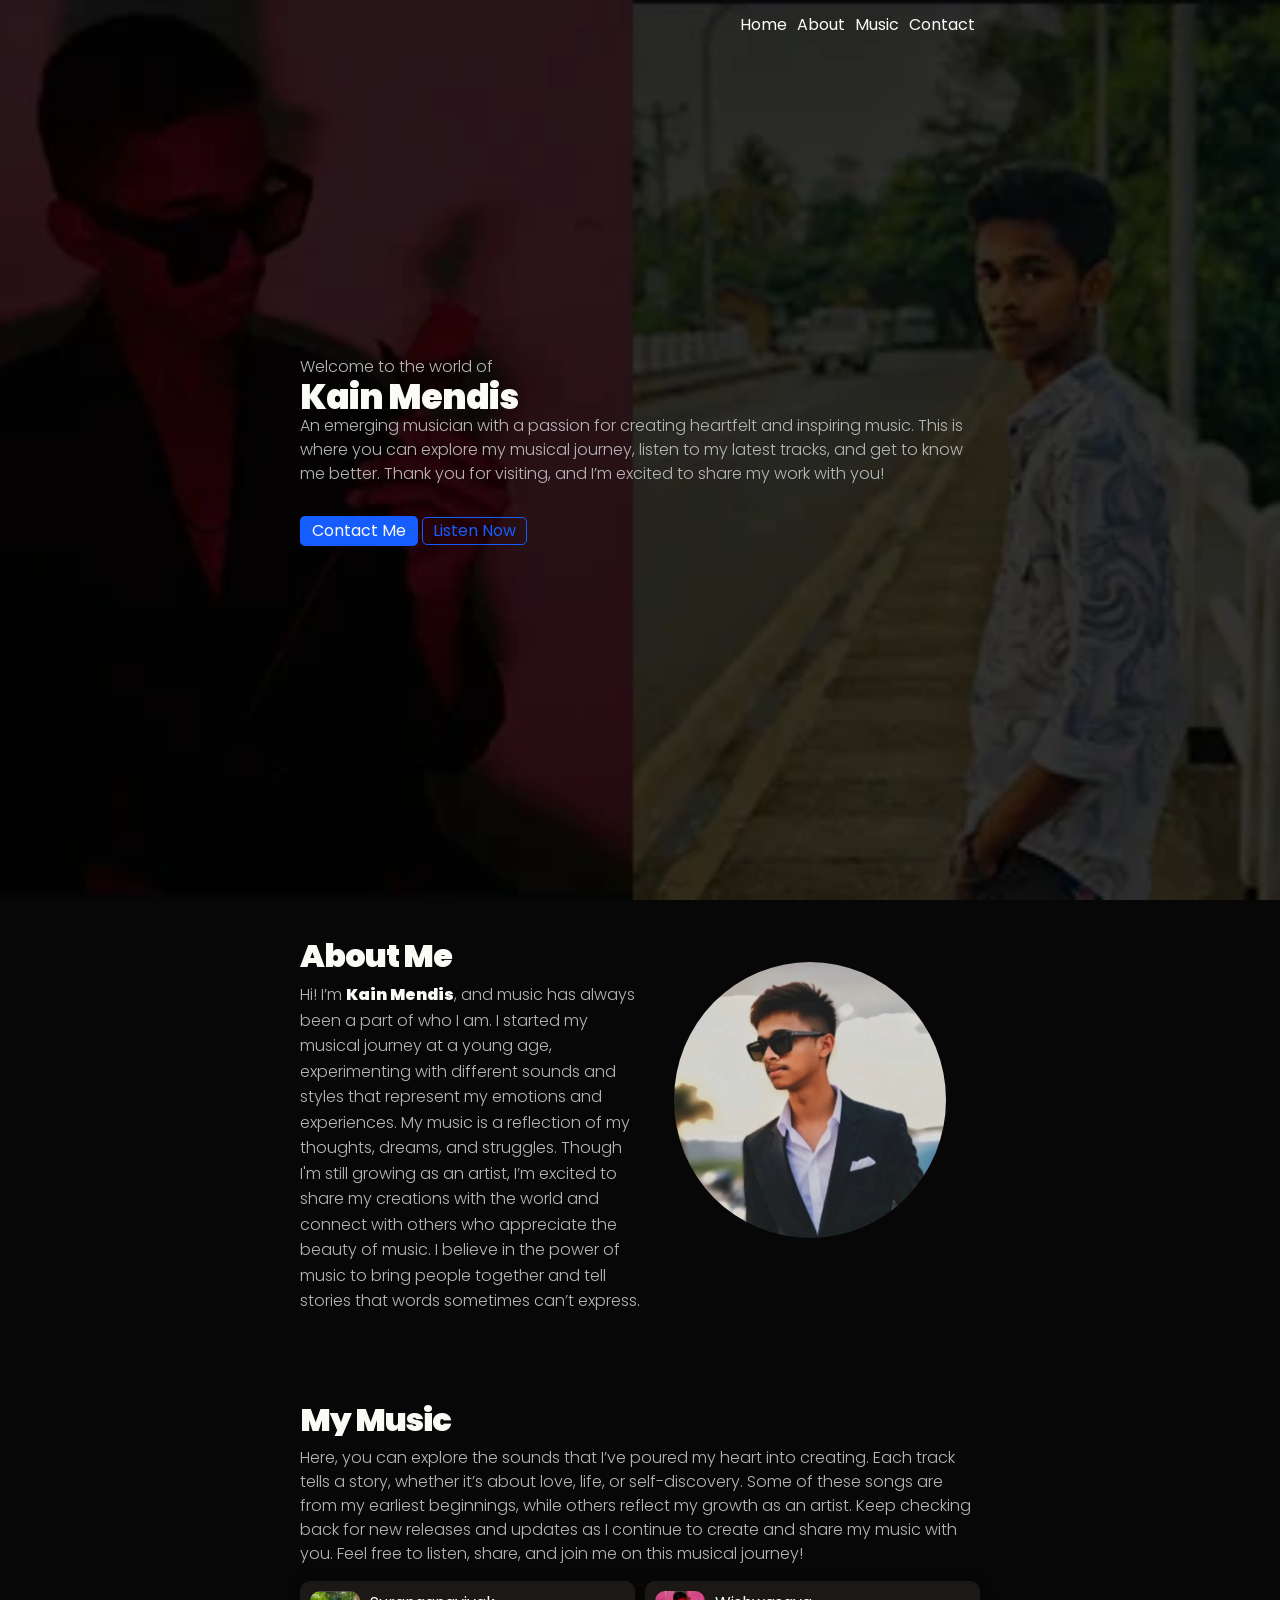
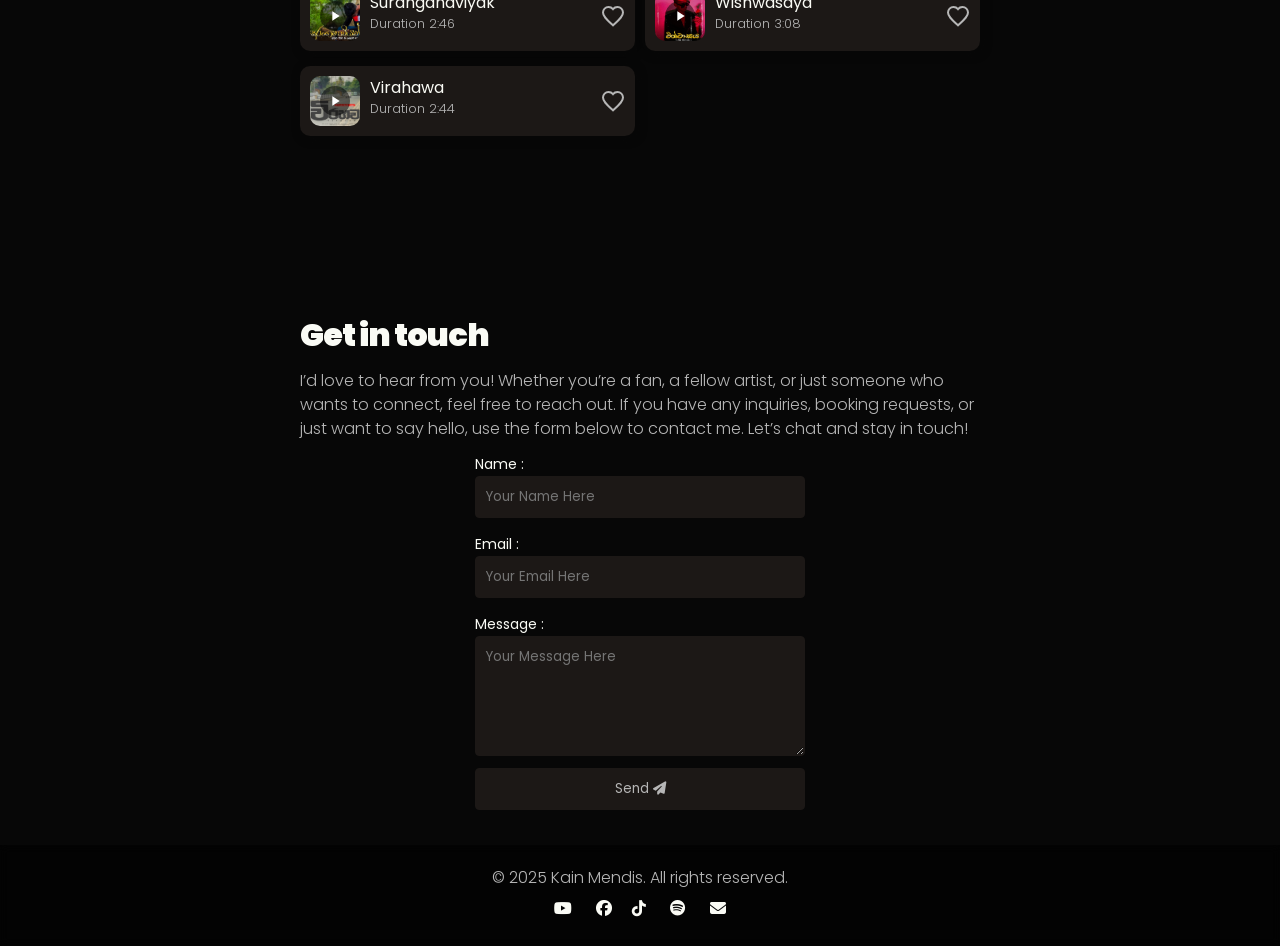
==== commit 5609e95b: "added google analystics" ====
--- a/index.html
+++ b/index.html
@@ -1,276 +1,603 @@
-<!doctype html>
-<html lang=en>
-<head>
-<meta charset=UTF-8>
-<meta http-equiv=X-UA-Compatible content="IE=edge">
-<link rel=stylesheet href=https://cdnjs.cloudflare.com/ajax/libs/font-awesome/6.7.2/css/all.min.css integrity="sha512-Evv84Mr4kqVGRNSgIGL/F/aIDqQb7xQ2vcrdIwxfjThSH8CSR7PBEakCr51Ck+w+/U6swU2Im1vVX0SVk9ABhg==" crossorigin=anonymous referrerpolicy=no-referrer>
-<link rel=preconnect href=https://fonts.googleapis.com>
-<link rel=preconnect href=https://fonts.gstatic.com crossorigin>
-<link href="https://fonts.googleapis.com/css2?family=Poppins:wght@400;600;800&display=swap" rel=stylesheet>
-<link rel="shortcut icon" s href=assets/icons/favicon.ico type=image/ico>
-<meta name=viewport content="width=device-width,initial-scale=1">
-<meta name=description content="Discover the poetic artistry of Kain Mendis, a talented music lyricist crafting soulful, evocative lyrics that resonate with audiences. Explore a collection of heartfelt songs, lyrical masterpieces, and creative collaborations. Dive into the world of music, emotion, and storytelling.">
-<meta name=keywords content="Thakisha Mendis, Gimina mendis, thakisha, thakisha songs, Sri lankan artist">
-<meta name=robots content="index, follow">
-<meta property=og:title content="Kain Mendi's Official Website">
-<meta property=og:image content="https://raw.githubusercontent.com/Nexsite/kain-mendis/refs/heads/main/assets/img/big_header.webp?token=GHSAT0AAAAAAC6T6UCVNXYVLWBDRYYMHTQ6Z5MVV3Q">
-<meta property=og:site_name content="Kain Mendis">
-<meta property=og:type content=website>
-<meta property=og:description content="Discover the poetic artistry of Kain Mendis, a talented music lyricist crafting soulful, evocative lyrics that resonate with audiences. Explore a collection of heartfelt songs, lyrical masterpieces, and creative collaborations. Dive into the world of music, emotion, and storytelling.">
-<link href="https://unpkg.com/aos@2.3.1/dist/aos.css rel=stylesheet">
-<script src="https://unpkg.com/aos@2.3.1/dist/aos.js"></script>
-<link rel="stylesheet" href="/styles/main.css">
-<meta name=viewport content="width=device-width,initial-scale=1">
-<script src=./scripts/main.js></script>
-<script src=./scripts/musicplayer.js defer></script>
-<title>Kain Mendis | Artist | Producer</title>
-</head>
-<body>
-    <a href="https://youtu.be/O-i4qrPgAmw?si=v9pdCnfknM1B-qOx" target="_blank" rel="noopener noreferrer" class="new-song">
-        <img src="./assets/img/vikarai.webp" alt="">
-    </a>
-  <div class="banner">
-    <button class="close">Close</button>
-  </div>
-<header class="header container">
-<nav>
-<ul>
-<li>
-<a href=#hero aria-label=hero data-scroll=hero class=nav__link>Home</a>
-</li>
-<li>
-<a href=#about aria-label=about data-scroll=about class=nav__link>About</a>
-</li>
-<li>
-<a href=#work aria-label=work data-scroll=work class=nav__link>Music</a>
-</li>
-<li>
-<a href=#contact aria-label=contact data-scroll=contact class=nav__link>Contact</a>
-</li>
-</ul>
-<svg onclick=openNav() xmlns=https://www.w3.org/2000/svg viewBox="0 0 50 50" id=nav__menu class=nav__menu width=50px height=50px>
-<path d="M 0 7.5 L 0 12.5 L 50 12.5 L 50 7.5 Z M 0 22.5 L 0 27.5 L 50 27.5 L 50 22.5 Z M 0 37.5 L 0 42.5 L 50 42.5 L 50 37.5 Z"/>
-</svg>
-</nav>
-</header>
-<main>
-<section class=hero__section id=hero>
-<div class=hero__container>
-<p class=hero__subtitle>Welcome to the world of</p>
-<h1 class=hero__title>Kain Mendis</h1>
-<p class=hero__description>
-An emerging musician with a passion for creating heartfelt and inspiring music. This is where you can explore my musical journey, listen to my latest tracks, and get to know me better. Thank you for visiting, and I’m excited to share my work with you!
-</p>
-<br>
-<a href=#contact class="cta-primary hero__cta">Contact Me</a>
-<a href="https://open.spotify.com/artist/6G6eu1yrvsVyr1kWZu29FZ?si=TXNRwLE_S-SxsNo3UIsm8w&nd=1&dlsi=256fed3dd4614f74" class="cta-secondary hero__cta">Listen Now</a>
-</div>
-</section>
-<section class="about__section" id=about>
-<div class=about__container>
-<div class=about__text>
-<h1 class=about__title data-aos=fade-down>About Me</h1>
-<div class=about__description data-aos=fade-down>
-<p>
-Hi! I’m
-<strong>Kain Mendis</strong>, and music has always been a part of who I am. I started my musical journey at a young age, experimenting with different sounds and styles that represent my emotions and experiences. My music is a reflection of my thoughts, dreams, and struggles. Though I'm still growing as an artist, I’m excited to share my creations with the world and connect with others who appreciate the beauty of music. I believe in the power of music to bring people together and tell stories that words sometimes can’t express.
-</p>
-</div>
-</div>
-<div class=about__img data-aos=fade-down data-aos-delay=200>
-<img src=./assets/img/profile_pic.webp alt="Profile Pic" width=100% loading=lazy>
-</div>
-</div>
-</section>
-<section class=music__section id=work>
-<div class=music__container>
-<h1 class=music__title data-aos=fade-down data-aos-delay=100>
-My Music
-</h1>
-<p class=music__description data-aos=fade-down data-aos-delay=200>
-Here, you can explore the sounds that I’ve poured my heart into creating. Each track tells a story, whether it’s about love, life, or self-discovery. Some of these songs are from my earliest beginnings, while others reflect my growth as an artist. Keep checking back for new releases and updates as I continue to create and share my music with you. Feel free to listen, share, and join me on this musical journey!
-</p>
-<div class=music__cards data-aos=fade-down data-aos-delay=300>
-
-<!-- Music Card 4 -->
-<div class=music-player data-player-id=4 data-aos=fade-down data-aos-delay=600>
-  <div class=album-art>
-  <img src="./assets/img/vikarai.webp" alt="Album Art">
-  <button aria-label="play button" id=play-button-4 class=play-button onclick=togglePlay(4)>
-  <svg id=play-icon-4 xmlns=https://www.w3.org/2000/svg viewBox="0 0 24 24" width=16px height=16px>
-  <path d="M8 5v14l11-7z" fill=currentColor />
-  </svg>
-  <svg style=display:none id=pause-icon-4 xmlns=https://www.w3.org/2000/svg viewBox="0 0 24 24" width=16px height=16px>
-  <path d="M6 19h4V5H6v14zm8-14v14h4V5h-4z" fill=currentColor />
-  </svg>
-  </button>
-  </div>
-  <div class=song-info>
-  <h4>Vikarai <span class="new">Hot</span></h4>
-  <p>Duration 2:52</p>
-  <audio id=audio-player-4>
-  <source src="/assets/song/KAIN MENDIS Vikarai Official Music Video.ogg" type=audio/mpeg>
-  Your browser does not support the audio element.
-  </audio>
-  </div>
-  <a href="https://youtu.be/O-i4qrPgAmw?si=v9pdCnfknM1B-qOx" target=_blank aria-label="open link" rel="noopener noreferrer">
-  <svg class=heart__svg xmlns=https://www.w3.org/2000/svg stroke=1px stroke-color=green width=24 height=24 viewBox="0 0 24 24">
-  <path d="M12 21.35l-1.45-1.32C5.4 15.36 2 12.28 2 8.5 2 5.42 4.42 3 7.5 3c1.74 0 3.41.81 4.5 2.09C13.09 3.81 14.76 3 16.5 3 19.58 3 22 5.42 22 8.5c0 3.78-3.4 6.86-8.55 11.54L12 21.35z"/>
-  </svg>
-  </a>
-  </div>
-
-
-<!-- Music Card 1 -->
-<div class=music-player data-player-id=1 data-aos=fade-down data-aos-delay=400>
-<div class=album-art>
-<img src=./assets/song/surgnaviyk.webp alt="Album Art">
-<button aria-label="play button" id=play-button-1 class=play-button onclick=togglePlay(1)>
-<svg id=play-icon-1 xmlns=https://www.w3.org/2000/svg viewBox="0 0 24 24" width=16px height=16px>
-<path d="M8 5v14l11-7z" fill=currentColor />
-</svg>
-<svg style=display:none id=pause-icon-1 xmlns=https://www.w3.org/2000/svg viewBox="0 0 24 24" width=16px height=16px>
-<path d="M6 19h4V5H6v14zm8-14v14h4V5h-4z" fill=currentColor />
-</svg>
-</button>
-</div>
-<div class=song-info>
-<h4 id=suranganaviyak></h4>
-<p>Duration 2:46</p>
-<audio id=audio-player-1>
-<source src="./assets/song/KAIN SURANGANAWIYAK Official Music Video.ogg" type=audio/mpeg>
-Your browser does not support the audio element.
-</audio>
-</div>
-<a href="https://www.youtube.com/watch?v=UtNPEwo8wok&pp=ygULa2FpbiBtZW5kaXM%3D" target=_blank aria-label="open link" rel="noopener noreferrer">
-<svg class=heart__svg xmlns=https://www.w3.org/2000/svg stroke=1px stroke-color=green width=24 height=24 viewBox="0 0 24 24">
-<path d="M12 21.35l-1.45-1.32C5.4 15.36 2 12.28 2 8.5 2 5.42 4.42 3 7.5 3c1.74 0 3.41.81 4.5 2.09C13.09 3.81 14.76 3 16.5 3 19.58 3 22 5.42 22 8.5c0 3.78-3.4 6.86-8.55 11.54L12 21.35z"/>
-</svg>
-</a>
-</div>
-
-<!-- Music Card 2 -->
-<div class=music-player data-player-id=2 data-aos=fade-down data-aos-delay=500>
-<div class=album-art>
-<img src=./assets/song/wiswasaya.webp alt="Album Art">
-<button aria-label="play button" id=play-button-1 class=play-button onclick=togglePlay(2)>
-<svg id=play-icon-2 xmlns=https://www.w3.org/2000/svg viewBox="0 0 24 24" width=16px height=16px>
-<path d="M8 5v14l11-7z" fill=currentColor />
-</svg>
-<svg style=display:none id=pause-icon-2 xmlns=https://www.w3.org/2000/svg viewBox="0 0 24 24" width=16px height=16px>
-<path d="M6 19h4V5H6v14zm8-14v14h4V5h-4z" fill=currentColor />
-</svg>
-</button>
-</div>
-<div class=song-info>
-<h4 id=music_title_2></h4>
-<p>Duration 3:08</p>
-<audio id=audio-player-2>
-<source src=/assets/song/Wishwasaya.ogg type=audio/mpeg>
-Your browser does not support the audio element.
-</audio>
-</div>
-<a href="https://www.youtube.com/watch?v=zDhf2BBM_ic&pp=ygULa2FpbiBtZW5kaXM%3D" target=_blank aria-label="open link" rel="noopener noreferrer">
-<svg class=heart__svg xmlns=https://www.w3.org/2000/svg stroke=1px stroke-color=green width=24 height=24 viewBox="0 0 24 24">
-<path d="M12 21.35l-1.45-1.32C5.4 15.36 2 12.28 2 8.5 2 5.42 4.42 3 7.5 3c1.74 0 3.41.81 4.5 2.09C13.09 3.81 14.76 3 16.5 3 19.58 3 22 5.42 22 8.5c0 3.78-3.4 6.86-8.55 11.54L12 21.35z"/>
-</svg>
-</a>
-</div>
-
-<!-- Music Card 3 -->
-<div class=music-player data-player-id=3 data-aos=fade-down data-aos-delay=600>
-<div class=album-art>
-<img src=./assets/song/wirahawa.webp alt="Album Art">
-<button aria-label="play button" id=play-button-3 class=play-button onclick=togglePlay(3)>
-<svg id=play-icon-3 xmlns=https://www.w3.org/2000/svg viewBox="0 0 24 24" width=16px height=16px>
-<path d="M8 5v14l11-7z" fill=currentColor />
-</svg>
-<svg style=display:none id=pause-icon-3 xmlns=https://www.w3.org/2000/svg viewBox="0 0 24 24" width=16px height=16px>
-<path d="M6 19h4V5H6v14zm8-14v14h4V5h-4z" fill=currentColor />
-</svg>
-</button>
-</div>
-<div class=song-info>
-<h4>Virahawa</h4>
-<p>Duration 2:44</p>
-<audio id=audio-player-3>
-<source src="/assets/song/KAIN Virahawa Official Music Video.ogg" type=audio/mpeg>
-Your browser does not support the audio element.
-</audio>
-</div>
-<a href="https://www.youtube.com/watch?v=tESMaCNR1vE&pp=ygULa2FpbiBtZW5kaXM%3D" target=_blank aria-label="open link" rel="noopener noreferrer">
-<svg class=heart__svg xmlns=https://www.w3.org/2000/svg stroke=1px stroke-color=green width=24 height=24 viewBox="0 0 24 24">
-<path d="M12 21.35l-1.45-1.32C5.4 15.36 2 12.28 2 8.5 2 5.42 4.42 3 7.5 3c1.74 0 3.41.81 4.5 2.09C13.09 3.81 14.76 3 16.5 3 19.58 3 22 5.42 22 8.5c0 3.78-3.4 6.86-8.55 11.54L12 21.35z"/>
-</svg>
-</a>
-</div>
-
-
-
-
-
-
-</div>
-</div>
-</section>
-<section class=contact__section id=contact>
-<div class=contact__container>
-<h1 class=contact__title data-aos=fade-down data-aos-delay=650>
-Get in touch
-</h1>
-<p class=contact__description data-aos=fade-down data-aos-delay=650>
-I’d love to hear from you! Whether you’re a fan, a fellow artist, or just someone who wants to connect, feel free to reach out. If you have any inquiries, booking requests, or just want to say hello, use the form below to contact me. Let’s chat and stay in touch!
-</p>
-<form action=https://api.web3forms.com/submit method=POST class=contact__form>
-<input type=hidden name=access_key value=5359631e-03e5-4530-91e0-17bca635afae>
-<input type=hidden name=redirect value=https://www.kainmendis.online/thankyou>
-<div class=contact__input data-aos=fade-down data-aos-delay=650>
-<label for=name>Name : <br>
-<input id=contact__inputname name=name placeholder="Your Name Here" required autocomplete=off aria-autocomplete=none><br>
-</label>
-</div>
-<div class=contact__input data-aos=fade-down data-aos-delay=650>
-<label for=name>Email : <br>
-<input id=contact__inputemail type=email name=email placeholder="Your Email Here" required autocomplete=off aria-autocomplete=none><br>
-</label>
-</div>
-<div class=contact__input data-aos=fade-down data-aos-delay=650>
-<label for=message>Message : <br>
-<textarea id=contact__inputmessage name=message id=message placeholder="Your Message Here" required autocomplete=off aria-autocomplete=none></textarea><br>
-</label>
-</div>
-<div class=contact__input data-aos=fade-down data-aos-delay=650>
-<button id=contact__inputsend class=cta type=submit value=Submit>
-Send <i class="fa-solid fa-paper-plane"></i>
-</button>
-</div>
-</form>
-</div>
-</section>
-<footer class=footer__section>
-<div class=footer__container>
-<p>
-&copy; 2025 Kain Mendis. All rights reserved. <br>
-</p>
-<div class=footer__links>
-<p>
-<a href=https://www.youtube.com/@KAIN_MENDIS class="fa fab fa-youtube" aria-label="footer link"></a>
-<a href=https://www.facebook.com/Kain.Mendiss class="fa fab fa-facebook" aria-label="footer link"></a><a href=https://www.tiktok.com/@kain_mendiss class="fa fab fa-tiktok" aria-label="footer link"></a>
-<a href="https://open.spotify.com/artist/6G6eu1yrvsVyr1kWZu29FZ?si=TXNRwLE_S-SxsNo3UIsm8w&nd=1&dlsi=256fed3dd4614f74" class="fa fa-brands fa-spotify" aria-label="footer link"></a>
-<a href=mailto:Willzensocial@gmail.com class="fa fas fa-envelope" aria-label="footer link"></a>
-</p>
-</div>
-</div>
-</footer>
-<div id=mySidenav class=side-nav onclick=closeNav()>
-<span href=javascript:void(0) class=close-btn onclick=closeNav()>×</span>
-<a href=#hero onclick=navigate() aria-label=hero data-scroll=hero class=nav__link>Home</a>
-<a href=#about onclick=navigate() aria-label=about data-scroll=about class=nav__link>About</a>
-<a href=#work onclick=navigate() aria-label=work data-scroll=work class=nav__link>Music</a>
-<a href=#contact onclick=navigate() aria-label=contact data-scroll=contact class=nav__link>Contact</a>
-</div>
-</main>
-<script>AOS.init()</script>
-
-</body>
-</html>+<!DOCTYPE html>
+<html lang="en">
+  <head>
+    <meta charset="UTF-8" />
+    <meta http-equiv="X-UA-Compatible" content="IE=edge" />
+    <link
+      rel="stylesheet"
+      href="https://cdnjs.cloudflare.com/ajax/libs/font-awesome/6.7.2/css/all.min.css"
+      integrity="sha512-Evv84Mr4kqVGRNSgIGL/F/aIDqQb7xQ2vcrdIwxfjThSH8CSR7PBEakCr51Ck+w+/U6swU2Im1vVX0SVk9ABhg=="
+      crossorigin="anonymous"
+      referrerpolicy="no-referrer"
+    />
+    <link rel="preconnect" href="https://fonts.googleapis.com" />
+    <link rel="preconnect" href="https://fonts.gstatic.com" crossorigin />
+    <link
+      href="https://fonts.googleapis.com/css2?family=Poppins:wght@400;600;800&display=swap"
+      rel="stylesheet"
+    />
+    <link
+      rel="shortcut icon"
+      s
+      href="assets/icons/favicon.ico"
+      type="image/ico"
+    />
+    <meta name="viewport" content="width=device-width, initial-scale=1.0" />
+    <meta
+      name="description"
+      content="Discover the poetic artistry of Kain Mendis, a talented music lyricist crafting soulful, evocative lyrics that resonate with audiences. Explore a collection of heartfelt songs, lyrical masterpieces, and creative collaborations. Dive into the world of music, emotion, and storytelling."
+    />
+    <meta
+      name="keywords"
+      content="Thakisha Mendis, Gimina mendis, thakisha, thakisha songs, Sri lankan artist"
+    />
+    <meta name="robots" content="index, follow" />
+
+    <meta property="og:title" content="Kain Mendi's Official Website" />
+    <meta
+      property="og:image"
+      content="https://raw.githubusercontent.com/Nexsite/kain-mendis/refs/heads/main/assets/img/big_header.webp?token=GHSAT0AAAAAAC6T6UCVNXYVLWBDRYYMHTQ6Z5MVV3Q"
+    />
+    <meta property="og:site_name" content="Kain Mendis" />
+    <meta property="og:type" content="website" />
+    <meta
+      property="og:description"
+      content="Discover the poetic artistry of Kain Mendis, a talented music lyricist crafting soulful, evocative lyrics that resonate with audiences. Explore a collection of heartfelt songs, lyrical masterpieces, and creative collaborations. Dive into the world of music, emotion, and storytelling."
+    />
+
+    <link href="https://unpkg.com/aos@2.3.1/dist/aos.css" rel="stylesheet" />
+    <script src="https://unpkg.com/aos@2.3.1/dist/aos.js"></script>
+    <link rel="stylesheet" href="/styles/main.css" />
+    <meta name="viewport" content="width=device-width, initial-scale=1.0" />
+    <script src="./scripts/main.js"></script>
+    <script src="./scripts/musicplayer.js" defer></script>
+    <title>Kain Mendis | Artist | Producer</title>
+
+    <!-- Google tag (gtag.js) -->
+    <script
+      async
+      src="https://www.googletagmanager.com/gtag/js?id=G-QJ3C2KFFHR"
+    ></script>
+    <script>
+      window.dataLayer = window.dataLayer || [];
+      function gtag() {
+        dataLayer.push(arguments);
+      }
+      gtag("js", new Date());
+
+      gtag("config", "G-QJ3C2KFFHR");
+    </script>
+  </head>
+  <body>
+    <header class="header container">
+      <nav>
+        <ul>
+          <li>
+            <a
+              href="#hero"
+              aria-label="hero"
+              data-scroll="hero"
+              class="nav__link"
+              >Home</a
+            >
+          </li>
+          <li>
+            <a
+              href="#about"
+              aria-label="about"
+              data-scroll="about"
+              class="nav__link"
+              >About</a
+            >
+          </li>
+          <li>
+            <a
+              href="#work"
+              aria-label="work"
+              data-scroll="work"
+              class="nav__link"
+              >Music</a
+            >
+          </li>
+          <li>
+            <a
+              href="#contact"
+              aria-label="contact"
+              data-scroll="contact"
+              class="nav__link"
+              >Contact</a
+            >
+          </li>
+        </ul>
+
+        <svg
+          onclick="openNav()"
+          xmlns="https://www.w3.org/2000/svg"
+          viewBox="0 0 50 50"
+          id="nav__menu"
+          class="nav__menu"
+          width="50px"
+          height="50px"
+        >
+          <path
+            d="M 0 7.5 L 0 12.5 L 50 12.5 L 50 7.5 Z M 0 22.5 L 0 27.5 L 50 27.5 L 50 22.5 Z M 0 37.5 L 0 42.5 L 50 42.5 L 50 37.5 Z"
+          />
+        </svg>
+      </nav>
+    </header>
+
+    <main>
+      <section class="hero__section" id="hero">
+        <div class="hero__container">
+          <p class="hero__subtitle">Welcome to the world of</p>
+          <h1 class="hero__title">Kain Mendis</h1>
+          <p class="hero__description">
+            An emerging musician with a passion for creating heartfelt and
+            inspiring music. This is where you can explore my musical journey,
+            listen to my latest tracks, and get to know me better. Thank you for
+            visiting, and I’m excited to share my work with you!
+          </p>
+          <br />
+          <a href="#contact" class="cta-primary hero__cta">Contact Me</a>
+          <a
+            href="https://open.spotify.com/artist/6G6eu1yrvsVyr1kWZu29FZ?si=TXNRwLE_S-SxsNo3UIsm8w&nd=1&dlsi=256fed3dd4614f74"
+            class="cta-secondary hero__cta"
+            >Listen Now</a
+          >
+        </div>
+      </section>
+
+      <section class="about__section" id="about">
+        <div class="about__container">
+          <div class="about__text">
+            <h1 class="about__title" data-aos="fade-down">About Me</h1>
+            <div class="about__description" data-aos="fade-down">
+              <p>
+                Hi! I’m
+                <strong>Kain Mendis</strong>, and music has always been a part
+                of who I am. I started my musical journey at a young age,
+                experimenting with different sounds and styles that represent my
+                emotions and experiences. My music is a reflection of my
+                thoughts, dreams, and struggles. Though I'm still growing as an
+                artist, I’m excited to share my creations with the world and
+                connect with others who appreciate the beauty of music. I
+                believe in the power of music to bring people together and tell
+                stories that words sometimes can’t express.
+              </p>
+            </div>
+          </div>
+          <div class="about__img" data-aos="fade-down" data-aos-delay="200">
+            <img
+              src="./assets/img/profile_pic.webp"
+              alt="Profile Pic"
+              width="100%"
+              loading="lazy"
+            />
+          </div>
+        </div>
+      </section>
+      <section class="music__section" id="work">
+        <div class="music__container">
+          <h1 class="music__title" data-aos="fade-down" data-aos-delay="100">
+            My Music
+          </h1>
+          <p
+            class="music__description"
+            data-aos="fade-down"
+            data-aos-delay="200"
+          >
+            Here, you can explore the sounds that I’ve poured my heart into
+            creating. Each track tells a story, whether it’s about love, life,
+            or self-discovery. Some of these songs are from my earliest
+            beginnings, while others reflect my growth as an artist. Keep
+            checking back for new releases and updates as I continue to create
+            and share my music with you. Feel free to listen, share, and join me
+            on this musical journey!
+          </p>
+          <div class="music__cards" data-aos="fade-down" data-aos-delay="300">
+            <!-- first music card start -->
+
+            <div
+              class="music-player"
+              data-player-id="1"
+              data-aos="fade-down"
+              data-aos-delay="400"
+            >
+              <div class="album-art">
+                <img src="./assets/song/surgnaviyk.webp" alt="Album Art" />
+                <button
+                  aria-label="play button"
+                  id="play-button-1"
+                  class="play-button"
+                  onclick="togglePlay(1)"
+                >
+                  <svg
+                    id="play-icon-1"
+                    xmlns="https://www.w3.org/2000/svg"
+                    viewBox="0 0 24 24"
+                    width="16px"
+                    height="16px"
+                  >
+                    <path d="M8 5v14l11-7z" fill="currentColor" />
+                  </svg>
+                  <svg
+                    style="display: none"
+                    id="pause-icon-1"
+                    xmlns="https://www.w3.org/2000/svg"
+                    viewBox="0 0 24 24"
+                    width="16px"
+                    height="16px"
+                  >
+                    <path
+                      d="M6 19h4V5H6v14zm8-14v14h4V5h-4z"
+                      fill="currentColor"
+                    />
+                  </svg>
+                </button>
+              </div>
+              <div class="song-info">
+                <h4 id="suranganaviyak"></h4>
+                <p>Duration 2:46</p>
+                <audio id="audio-player-1">
+                  <source
+                    src="./assets/song/KAIN SURANGANAWIYAK Official Music Video.ogg"
+                    type="audio/mpeg"
+                  />
+                  Your browser does not support the audio element.
+                </audio>
+              </div>
+              <a
+                href="https://www.youtube.com/watch?v=UtNPEwo8wok&pp=ygULa2FpbiBtZW5kaXM%3D"
+                target="_blank"
+                aria-label="open link"
+                rel="noopener noreferrer"
+              >
+                <svg
+                  class="heart__svg"
+                  xmlns="https://www.w3.org/2000/svg"
+                  stroke="1px"
+                  stroke-color="green"
+                  width="24"
+                  height="24"
+                  viewBox="0 0 24 24"
+                >
+                  <path
+                    d="M12 21.35l-1.45-1.32C5.4 15.36 2 12.28 2 8.5 2 5.42 4.42 3 7.5 3c1.74 0 3.41.81 4.5 2.09C13.09 3.81 14.76 3 16.5 3 19.58 3 22 5.42 22 8.5c0 3.78-3.4 6.86-8.55 11.54L12 21.35z"
+                  />
+                </svg>
+              </a>
+            </div>
+
+            <div
+              class="music-player"
+              data-player-id="2"
+              data-aos="fade-down"
+              data-aos-delay="500"
+            >
+              <div class="album-art">
+                <img src="./assets/song/wiswasaya.webp" alt="Album Art" />
+                <button
+                  aria-label="play button"
+                  id="play-button-1"
+                  class="play-button"
+                  onclick="togglePlay(2)"
+                >
+                  <svg
+                    id="play-icon-2"
+                    xmlns="https://www.w3.org/2000/svg"
+                    viewBox="0 0 24 24"
+                    width="16px"
+                    height="16px"
+                  >
+                    <path d="M8 5v14l11-7z" fill="currentColor" />
+                  </svg>
+                  <svg
+                    style="display: none"
+                    id="pause-icon-2"
+                    xmlns="https://www.w3.org/2000/svg"
+                    viewBox="0 0 24 24"
+                    width="16px"
+                    height="16px"
+                  >
+                    <path
+                      d="M6 19h4V5H6v14zm8-14v14h4V5h-4z"
+                      fill="currentColor"
+                    />
+                  </svg>
+                </button>
+              </div>
+              <div class="song-info">
+                <h4 id="music_title_2"></h4>
+                <p>Duration 3:08</p>
+                <audio id="audio-player-2">
+                  <source src="/assets/song/Wishwasaya.ogg" type="audio/mpeg" />
+                  Your browser does not support the audio element.
+                </audio>
+              </div>
+              <a
+                href="https://www.youtube.com/watch?v=zDhf2BBM_ic&pp=ygULa2FpbiBtZW5kaXM%3D"
+                target="_blank"
+                aria-label="open link"
+                rel="noopener noreferrer"
+              >
+                <svg
+                  class="heart__svg"
+                  xmlns="https://www.w3.org/2000/svg"
+                  stroke="1px"
+                  stroke-color="green"
+                  width="24"
+                  height="24"
+                  viewBox="0 0 24 24"
+                >
+                  <path
+                    d="M12 21.35l-1.45-1.32C5.4 15.36 2 12.28 2 8.5 2 5.42 4.42 3 7.5 3c1.74 0 3.41.81 4.5 2.09C13.09 3.81 14.76 3 16.5 3 19.58 3 22 5.42 22 8.5c0 3.78-3.4 6.86-8.55 11.54L12 21.35z"
+                  />
+                </svg>
+              </a>
+            </div>
+
+            <div
+              class="music-player"
+              data-player-id="3"
+              data-aos="fade-down"
+              data-aos-delay="600"
+            >
+              <div class="album-art">
+                <img src="./assets/song/wirahawa.webp" alt="Album Art" />
+                <button
+                  aria-label="play button"
+                  id="play-button-3"
+                  class="play-button"
+                  onclick="togglePlay(3)"
+                >
+                  <svg
+                    id="play-icon-3"
+                    xmlns="https://www.w3.org/2000/svg"
+                    viewBox="0 0 24 24"
+                    width="16px"
+                    height="16px"
+                  >
+                    <path d="M8 5v14l11-7z" fill="currentColor" />
+                  </svg>
+                  <svg
+                    style="display: none"
+                    id="pause-icon-3"
+                    xmlns="https://www.w3.org/2000/svg"
+                    viewBox="0 0 24 24"
+                    width="16px"
+                    height="16px"
+                  >
+                    <path
+                      d="M6 19h4V5H6v14zm8-14v14h4V5h-4z"
+                      fill="currentColor"
+                    />
+                  </svg>
+                </button>
+              </div>
+              <div class="song-info">
+                <h4>Virahawa</h4>
+                <p>Duration 2:44</p>
+                <audio id="audio-player-3">
+                  <source
+                    src="/assets/song/KAIN Virahawa Official Music Video.ogg"
+                    type="audio/mpeg"
+                  />
+                  Your browser does not support the audio element.
+                </audio>
+              </div>
+              <a
+                href="https://www.youtube.com/watch?v=tESMaCNR1vE&pp=ygULa2FpbiBtZW5kaXM%3D"
+                target="_blank"
+                aria-label="open link"
+                rel="noopener noreferrer"
+              >
+                <svg
+                  class="heart__svg"
+                  xmlns="https://www.w3.org/2000/svg"
+                  stroke="1px"
+                  stroke-color="green"
+                  width="24"
+                  height="24"
+                  viewBox="0 0 24 24"
+                >
+                  <path
+                    d="M12 21.35l-1.45-1.32C5.4 15.36 2 12.28 2 8.5 2 5.42 4.42 3 7.5 3c1.74 0 3.41.81 4.5 2.09C13.09 3.81 14.76 3 16.5 3 19.58 3 22 5.42 22 8.5c0 3.78-3.4 6.86-8.55 11.54L12 21.35z"
+                  />
+                </svg>
+              </a>
+            </div>
+          </div>
+        </div>
+      </section>
+
+      <section class="contact__section" id="contact">
+        <div class="contact__container">
+          <h1 class="contact__title" data-aos="fade-down" data-aos-delay="650">
+            Get in touch
+          </h1>
+          <p
+            class="contact__description"
+            data-aos="fade-down"
+            data-aos-delay="650"
+          >
+            I’d love to hear from you! Whether you’re a fan, a fellow artist, or
+            just someone who wants to connect, feel free to reach out. If you
+            have any inquiries, booking requests, or just want to say hello, use
+            the form below to contact me. Let’s chat and stay in touch!
+          </p>
+
+          <form
+            action="https://api.web3forms.com/submit"
+            method="POST"
+            class="contact__form"
+          >
+            <input
+              type="hidden"
+              name="access_key"
+              value="5359631e-03e5-4530-91e0-17bca635afae"
+            />
+            <input
+              type="hidden"
+              name="redirect"
+              value="https://www.kainmendis.online/thankyou"
+            />
+            <div
+              class="contact__input"
+              data-aos="fade-down"
+              data-aos-delay="650"
+            >
+              <label for="name"
+                >Name : <br />
+                <input
+                  id="contact__inputname"
+                  type="text"
+                  name="name"
+                  placeholder="Your Name Here"
+                  required
+                  autocomplete="off"
+                  aria-autocomplete="none"
+                /><br />
+              </label>
+            </div>
+            <div
+              class="contact__input"
+              data-aos="fade-down"
+              data-aos-delay="650"
+            >
+              <label for="name"
+                >Email : <br />
+                <input
+                  id="contact__inputemail"
+                  type="email"
+                  name="email"
+                  placeholder="Your Email Here"
+                  required
+                  autocomplete="off"
+                  aria-autocomplete="none"
+                /><br />
+              </label>
+            </div>
+            <div
+              class="contact__input"
+              data-aos="fade-down"
+              data-aos-delay="650"
+            >
+              <label for="message"
+                >Message : <br />
+                <textarea
+                  id="contact__inputmessage"
+                  name="message"
+                  id="message"
+                  placeholder="Your Message Here"
+                  required
+                  autocomplete="off"
+                  aria-autocomplete="none"
+                ></textarea
+                ><br />
+              </label>
+            </div>
+
+            <div
+              class="contact__input"
+              data-aos="fade-down"
+              data-aos-delay="650"
+            >
+              <button
+                id="contact__inputsend"
+                class="cta"
+                type="submit"
+                value="Submit"
+              >
+                Send <i class="fa-solid fa-paper-plane"></i>
+              </button>
+            </div>
+          </form>
+        </div>
+      </section>
+
+      <footer class="footer__section">
+        <div class="footer__container">
+          <p>
+            &copy; 2025 Kain Mendis. All rights reserved. <br />
+            <!-- <a href="https://github.com/Nexsite">Nexsite</a> -->
+          </p>
+          <div class="footer__links">
+            <p>
+              <a
+                href="https://www.youtube.com/@KAIN_MENDIS"
+                class="fa fab fa-youtube"
+                aria-label="footer link"
+              ></a>
+              <a
+                href="https://www.facebook.com/Kain.Mendiss"
+                class="fa fab fa-facebook"
+                aria-label="footer link"
+              ></a
+              ><a
+                href="https://www.tiktok.com/@kain_mendiss"
+                class="fa fab fa-tiktok"
+                aria-label="footer link"
+              ></a>
+
+              <a
+                href="https://open.spotify.com/artist/6G6eu1yrvsVyr1kWZu29FZ?si=TXNRwLE_S-SxsNo3UIsm8w&nd=1&dlsi=256fed3dd4614f74"
+                class="fa fa-brands fa-spotify"
+                aria-label="footer link"
+              ></a>
+              <a
+                href="mailto:Willzensocial@gmail.com"
+                class="fa fas fa-envelope"
+                aria-label="footer link"
+              ></a>
+            </p>
+          </div>
+        </div>
+      </footer>
+
+      <!-- Side Navigation Menu -->
+      <!-- Side Navigation Menu -->
+      <div id="mySidenav" class="side-nav" onclick="closeNav()">
+        <!-- Close button -->
+        <span href="javascript:void(0)" class="close-btn" onclick="closeNav()"
+          >×</span
+        >
+        <!-- Side Nav Links -->
+        <a
+          href="#hero"
+          onclick="navigate()"
+          aria-label="hero"
+          data-scroll="hero"
+          class="nav__link"
+          >Home</a
+        >
+        <a
+          href="#about"
+          onclick="navigate()"
+          aria-label="about"
+          data-scroll="about"
+          class="nav__link"
+          >About</a
+        >
+        <a
+          href="#work"
+          onclick="navigate()"
+          aria-label="work"
+          data-scroll="work"
+          class="nav__link"
+          >Music</a
+        >
+        <a
+          href="#contact"
+          onclick="navigate()"
+          aria-label="contact"
+          data-scroll="contact"
+          class="nav__link"
+          >Contact</a
+        >
+      </div>
+    </main>
+    <script>
+      AOS.init();
+    </script>
+  </body>
+</html>
--- a/styles/main.css
+++ b/styles/main.css
@@ -55,6 +55,7 @@
   overflow-x: hidden;
   transition: 0.5s;
   padding-top: 60px;
+  z-index: 999;
 }
 .side-nav a {
   padding: 8px 8px 8px 32px;
